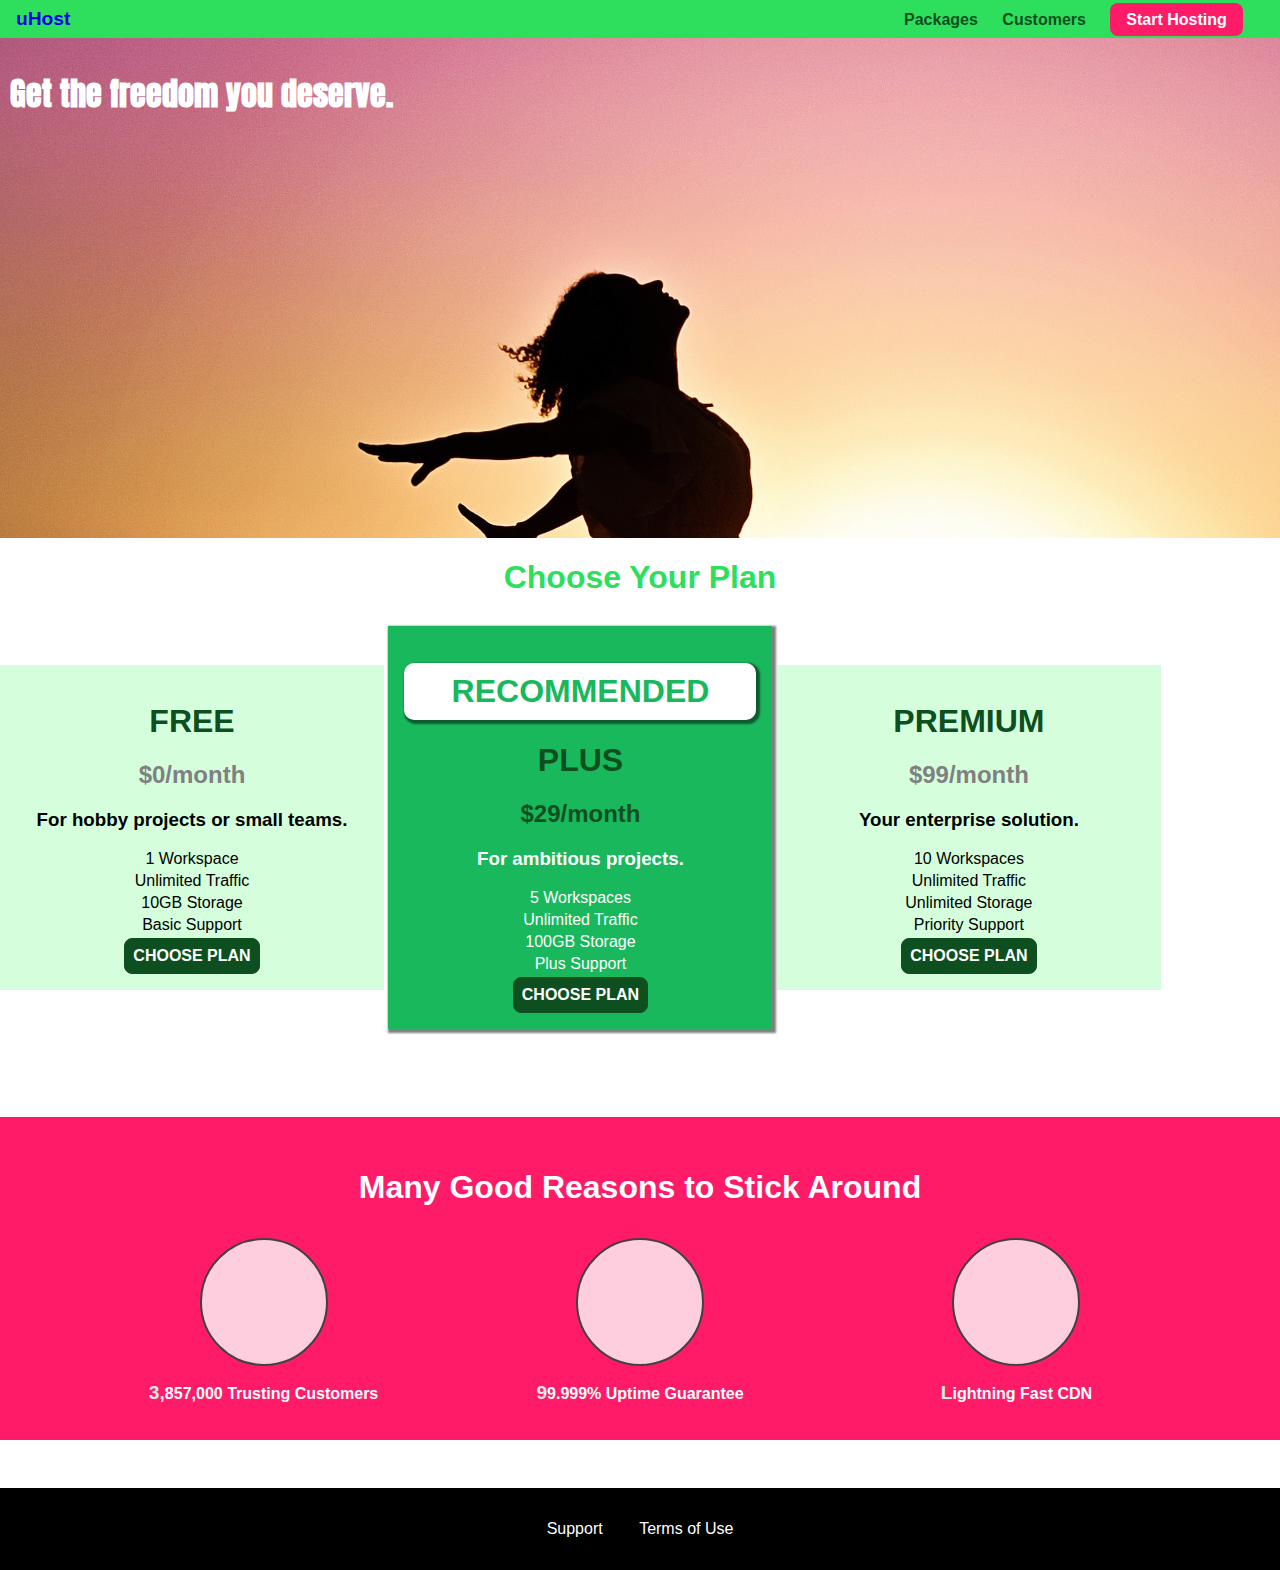
==== index.html @ 16e07d8f "updates" ====
<!DOCTYPE html>
<html lang="en">
<head>
  <meta charset="UTF-8">
  <meta http-equiv="X-UA-Compatible" content="IE=edge">
  <meta name="viewport" content="width=device-width, initial-scale=1.0">
  <link rel="preconnect" href="https://fonts.gstatic.com">
  <link href="https://fonts.googleapis.com/css2?family=Anton&display=swap" rel="stylesheet">
  <link rel="stylesheet" href="style.css">
  <title>Document</title>
</head>
<body>
  <header class="main-header">
    <div class="main-header__title">
        <a href="index.html">
            uHost
        </a>
    </div>
    <nav  class="main-nav">
        <ul  class="main-nav__items">
            <li class="main-nav__item">
                <a href="packages/index.html">Packages</a>
            </li>
            <li  class="main-nav__item">
                <a href="customers/index.html">Customers</a>
            </li>
            <li  class="main-nav__item main-nav__item-cta">
                <a href="start-hosting/index.html">Start Hosting</a>
            </li>
        </ul>
    </nav>
</header>

  <main>
    <section id="product-overview">
        <h1>Get the freedom you deserve.</h1>
    </section>
    <section id="plan">
        <h1 class="section-title">Choose Your Plan</h1>
        <div>
            <article class="plan">
                <h1 class="plan__title">FREE</h1>
                <h2 class="plan__price">$0/month</h2>
                <h3>For hobby projects or small teams.</h3>
                <ul class="plan__features">
                    <li>1 Workspace</li>
                    <li>Unlimited Traffic</li>
                    <li>10GB Storage</li>
                    <li>Basic Support</li>
                </ul>
                <div>
                    <button class="button">CHOOSE PLAN</button>
                </div>
            </article>
            <article  class="plan plan--highlighted">
                <h1 class="plan__anotation">RECOMMENDED</h1>
                <h1 class="plan__title">PLUS</h1>
                <h2 class="plan__price">$29/month</h2>
                <h3>For ambitious projects.</h3>
                <ul class="plan__features">
                    <li>5 Workspaces</li>
                    <li>Unlimited Traffic</li>
                    <li>100GB Storage</li>
                    <li>Plus Support</li>
                </ul>
                <div>
                    <button class="button">CHOOSE PLAN</button>
                </div>
            </article>
            <article class="plan">
                <h1 class="plan__title">PREMIUM</h1>
                <h2 class="plan__price">$99/month</h2>
                <h3>Your enterprise solution.</h3>
                <ul class="plan__features">
                    <li>10 Workspaces</li>
                    <li>Unlimited Traffic</li>
                    <li>Unlimited Storage</li>
                    <li>Priority Support</li>
                </ul>
                <div>
                    <button class="button">CHOOSE PLAN</button>
                </div>
            </article>
        </div>
    </section>
    <section id="key-features">
        <h1 class="section-title">Many Good Reasons to Stick Around</h1>
        <ul class="key-features__list">
            <li class="key-feature">
                <div class="key-feature__image">

                </div>
                <p class="key-feature__description">3,857,000 Trusting Customers</p>
            </li>
            <li class="key-feature">
                <div class="key-feature__image">

                </div>
                <p class="key-feature__description">99.999% Uptime Guarantee</p>
            </li>
            <li class="key-feature">
                <div class="key-feature__image">

                </div>
                <p class="key-feature__description">Lightning Fast CDN</p>
            </li>
        </ul>
    </section>
</main>
<footer class="main-footer">
    <nav>
        <ul class="main-footer__links">
            <li class="main-footer__link">
                <a href="#">Support</a>
            </li>
            <li class="main-footer__link">
                <a href="#">Terms of Use</a>
            </li>
        </ul>
    </nav>
</footer>
</body>
</html>
---- style.css ----
* {
    box-sizing: border-box;
}

body {
    font-family: 'Gill Sans', 'Gill Sans MT', Calibri, 'Trebuchet MS', sans-serif;
    margin: 0;
}

#product-overview {
    background: url("freedom.jpg");
    width: 100%;
    height: 500px;
    padding: 10px;
}

#product-overview h1 {
    color: white;
    font-family: 'Anton', sans-serif;
}

.plan {
    background-color: #d5ffdc;
    text-align: center;
    padding: 16px;
    margin: 8px 0;
    display: inline-block;
    width: 30%;
    vertical-align: middle;
}

.plan--highlighted {
    background-color:#19b85c;
    color: white;
    box-shadow: 2px 2px 2px 2px rgba(0, 0, 0, 0.5);
}

.plan__anotation {
    background-color: white;
    color: #19b85c;
    padding: 10px;
    box-shadow: 2px 2px 2px 2px rgba(0, 0, 0, 0.5);
    border-radius: 10px;
}

.plan__title {
    color: #0e4f1f;
}

.plan__price {
    color: grey;
}

.plan--highlighted.plan__title {
    color: white;
}

.plan--highlighted .plan__price {
    color: #0e4f1f;
}

.plan__features {
    list-style: none;
    margin: 0;
    padding: 0;
}

.plan__features li {
    margin: 4px 0;
}

.button {
    background-color: #0e4f1f;
    color: white;
    font: inherit;
    border: 1.5px solid #0e4f1f;
    padding: 8px;
    border-radius: 8px;
    font-weight: bold;
    cursor: pointer;
}

.button:hover,
.button:active {
    background-color: white;
    color: #0e4f1f
}

.button:focus {
    outline: none;
}

#key-features {
    background-color: #ff1b68;
    margin-top: 80px;
    padding: 20px
}

#key-features .section-title {
    color: white;
    margin: 32px;
}

.key-features__list {
    list-style: none;
    margin: 0;
    padding: 0;
    text-align: center;
}

.key-feature {
    display: inline-block;
    width: 30%;
    vertical-align: top;
}

.key-feature__image {
    background-color: #ffcede;
    width: 128px;
    height: 128px;
    border: 2px solid #424242;
    border-radius: 50%;
    margin: auto;
}

.key-feature__description {
    text-align: center;
    font-weight: bold;
    color: white;
}

.section-title {
    color: #2ddf5c;
    text-align: center;
}

.main-header {
    width: 100%;
    background-color: #2ddf5c;
    padding: 8px 16px ;
    vertical-align: middle;
}

.main-header__title a {
    text-decoration: none;
}

.main-header__title {
    display: inline-block;
    color: #0e4f1f;
    font-weight: bold;
    font-size: 1.2rem;
}

.main-nav {
    display: inline-block;
    text-align: right;
    width: calc(100% - 70px);
}

.main-nav__items {
    margin: 0;
    padding: 0;
    list-style: none;
}

.main-nav__item {
    display: inline-block;
    
}

.main-nav__item  a {
    text-decoration: none;
    margin: 0 10px;
    color: #0e4f1f;
    font-weight: bold;
    padding: 3px 0;
}

.main-nav__item  a:active,
.main-nav__item  a:hover {
    color: white;
    border-bottom: 5px solid white;
}

.main-nav__item-cta a {
    color: white;
    background-color: #ff1b68;
    padding: 8px 16px;
    border-radius: 8px;
}

.main-nav__item-cta a:active,
.main-nav__item-cta a:hover {
    color: #ff1b68;
    background-color: white;
    border: none;
    border-radius: 8px;
}

p::first-letter {
    color:#e6e6e6;
    font-size: 1.2rem;
}

.main-footer {
    background-color: black;
    padding: 32px;
    margin-top: 48px;
}

.main-footer__links {
    list-style: none;
    margin: 0;
    padding: 0;
    text-align: center;
}

.main-footer__link {
    display: inline-block;
    margin: 0 16px;
}

.main-footer__link a {
    text-decoration: none;
    color: white;
}

.main-footer__link a:hover,
.main-footer__link a:active {
    text-decoration: none;
    color: #ccc;
}
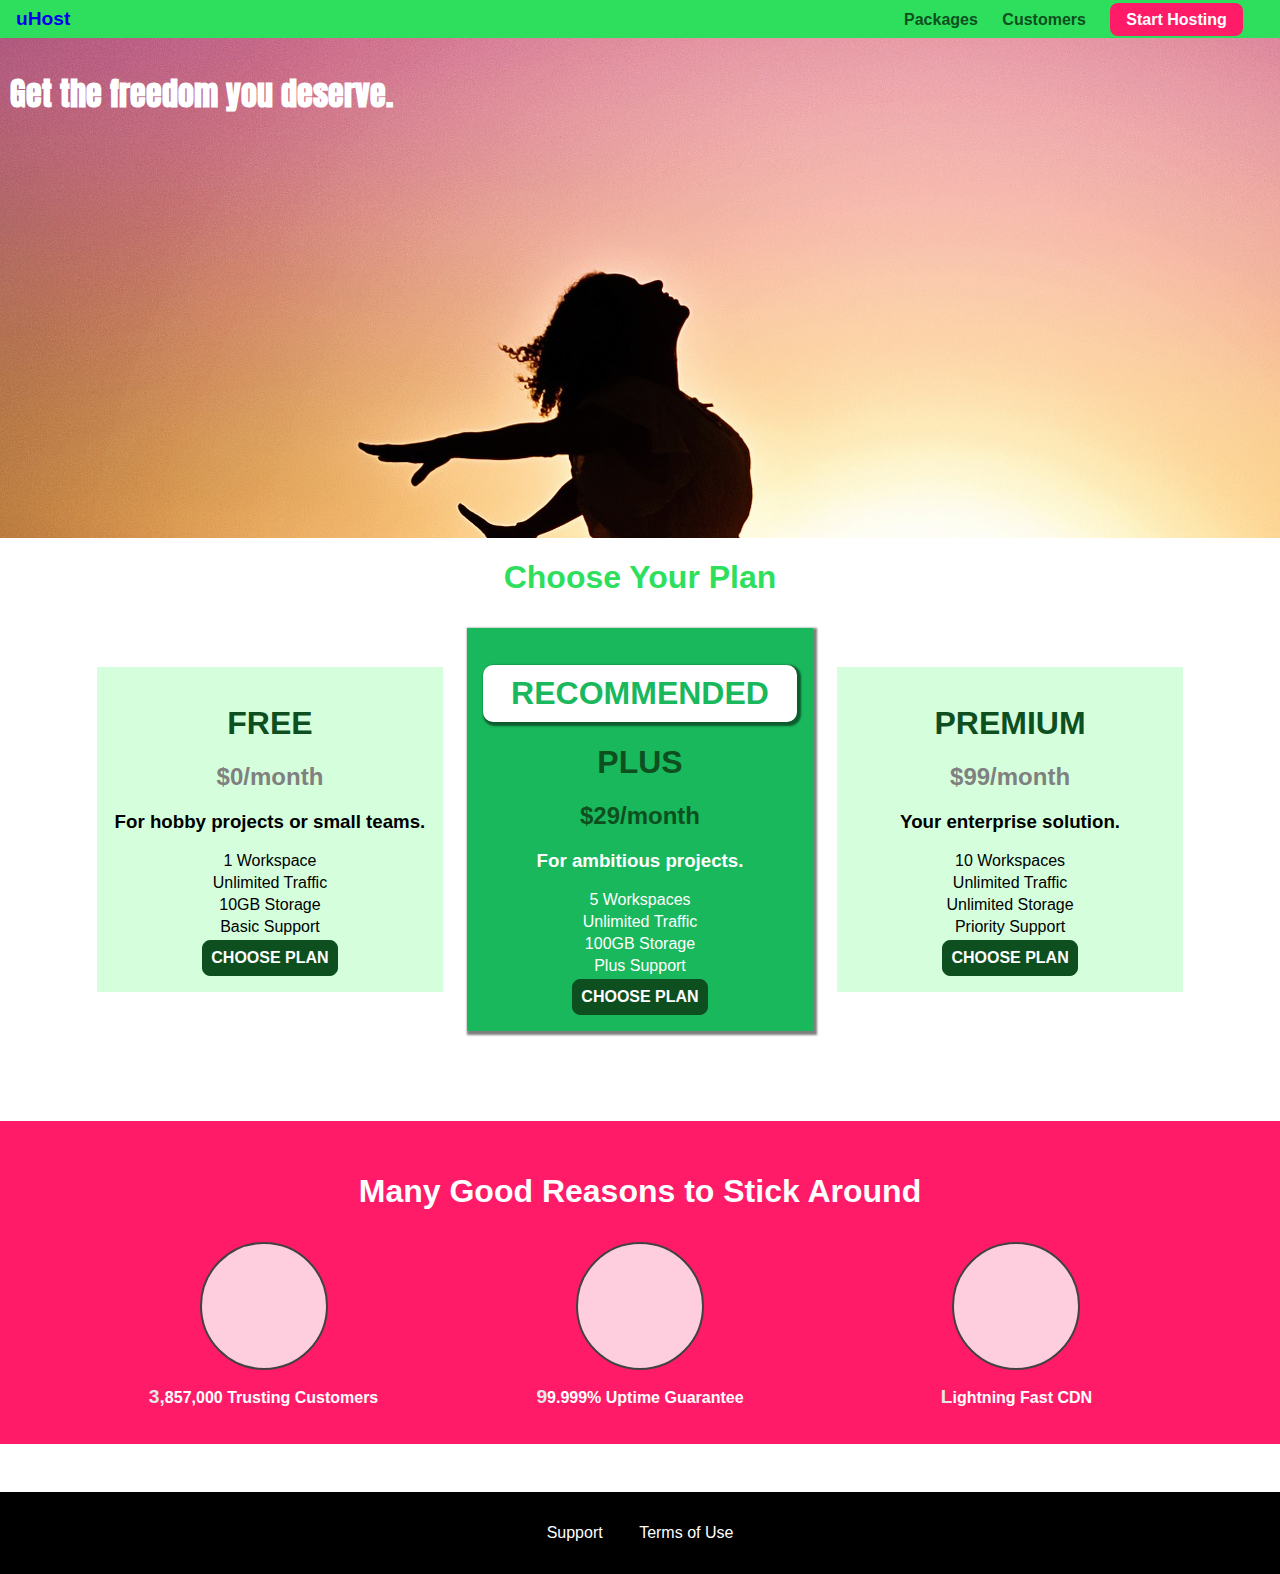
==== commit 45a32c19: "updates - my own design for packages" ====
--- a/index.html
+++ b/index.html
@@ -6,6 +6,7 @@
   <meta name="viewport" content="width=device-width, initial-scale=1.0">
   <link rel="preconnect" href="https://fonts.gstatic.com">
   <link href="https://fonts.googleapis.com/css2?family=Anton&display=swap" rel="stylesheet">
+  <link rel="stylesheet" href="shared.css">
   <link rel="stylesheet" href="style.css">
   <title>Document</title>
 </head>
@@ -37,7 +38,7 @@
     </section>
     <section id="plan">
         <h1 class="section-title">Choose Your Plan</h1>
-        <div>
+        <div class="plans__list">
             <article class="plan">
                 <h1 class="plan__title">FREE</h1>
                 <h2 class="plan__price">$0/month</h2>
--- a/shared.css
+++ b/shared.css
@@ -0,0 +1,122 @@
+* {
+    box-sizing: border-box;
+}
+
+body {
+    font-family: 'Gill Sans', 'Gill Sans MT', Calibri, 'Trebuchet MS', sans-serif;
+    margin: 0;
+}
+
+.main-header {
+    width: 100%;
+    background-color: #2ddf5c;
+    padding: 8px 16px ;
+    vertical-align: middle;
+}
+
+.main-header__title a {
+    text-decoration: none;
+}
+
+.main-header__title {
+    display: inline-block;
+    color: #0e4f1f;
+    font-weight: bold;
+    font-size: 1.2rem;
+}
+
+.main-nav {
+    display: inline-block;
+    text-align: right;
+    width: calc(100% - 70px);
+}
+
+.main-nav__items {
+    margin: 0;
+    padding: 0;
+    list-style: none;
+}
+
+.main-nav__item {
+    display: inline-block;
+    
+}
+
+.main-nav__item  a {
+    text-decoration: none;
+    margin: 0 10px;
+    color: #0e4f1f;
+    font-weight: bold;
+    padding: 3px 0;
+}
+
+.main-nav__item  a:active,
+.main-nav__item  a:hover {
+    color: white;
+    border-bottom: 5px solid white;
+}
+
+.main-nav__item-cta a {
+    color: white;
+    background-color: #ff1b68;
+    padding: 8px 16px;
+    border-radius: 8px;
+}
+
+.main-nav__item-cta a:active,
+.main-nav__item-cta a:hover {
+    color: #ff1b68;
+    background-color: white;
+    border: none;
+    border-radius: 8px;
+}
+
+.main-footer {
+    background-color: black;
+    padding: 32px;
+    margin-top: 48px;
+}
+
+.main-footer__links {
+    list-style: none;
+    margin: 0;
+    padding: 0;
+    text-align: center;
+}
+
+.main-footer__link {
+    display: inline-block;
+    margin: 0 16px;
+}
+
+.main-footer__link a {
+    text-decoration: none;
+    color: white;
+}
+
+.main-footer__link a:hover,
+.main-footer__link a:active {
+    text-decoration: none;
+    color: #ccc;
+}
+
+.button {
+    background-color: #0e4f1f;
+    color: white;
+    font: inherit;
+    border: 1.5px solid #0e4f1f;
+    padding: 8px;
+    border-radius: 8px;
+    font-weight: bold;
+    cursor: pointer;
+}
+
+.button:hover,
+.button:active {
+    background-color: white;
+    color: #0e4f1f
+}
+
+.button:focus {
+    outline: none;
+}--- a/style.css
+++ b/style.css
@@ -1,12 +1,3 @@
-* {
-    box-sizing: border-box;
-}
-
-body {
-    font-family: 'Gill Sans', 'Gill Sans MT', Calibri, 'Trebuchet MS', sans-serif;
-    margin: 0;
-}
-
 #product-overview {
     background: url("freedom.jpg");
     width: 100%;
@@ -19,11 +10,17 @@
     font-family: 'Anton', sans-serif;
 }
 
+.plans__list {
+    width: 90%;
+    margin: auto;
+    text-align: center;
+}
+
 .plan {
     background-color: #d5ffdc;
     text-align: center;
     padding: 16px;
-    margin: 8px 0;
+    margin: 10px;
     display: inline-block;
     width: 30%;
     vertical-align: middle;
@@ -67,27 +64,6 @@
 
 .plan__features li {
     margin: 4px 0;
-}
-
-.button {
-    background-color: #0e4f1f;
-    color: white;
-    font: inherit;
-    border: 1.5px solid #0e4f1f;
-    padding: 8px;
-    border-radius: 8px;
-    font-weight: bold;
-    cursor: pointer;
-}
-
-.button:hover,
-.button:active {
-    background-color: white;
-    color: #0e4f1f
-}
-
-.button:focus {
-    outline: none;
 }
 
 #key-features {
@@ -134,100 +110,8 @@
     text-align: center;
 }
 
-.main-header {
-    width: 100%;
-    background-color: #2ddf5c;
-    padding: 8px 16px ;
-    vertical-align: middle;
-}
-
-.main-header__title a {
-    text-decoration: none;
-}
-
-.main-header__title {
-    display: inline-block;
-    color: #0e4f1f;
-    font-weight: bold;
-    font-size: 1.2rem;
-}
-
-.main-nav {
-    display: inline-block;
-    text-align: right;
-    width: calc(100% - 70px);
-}
-
-.main-nav__items {
-    margin: 0;
-    padding: 0;
-    list-style: none;
-}
-
-.main-nav__item {
-    display: inline-block;
-    
-}
-
-.main-nav__item  a {
-    text-decoration: none;
-    margin: 0 10px;
-    color: #0e4f1f;
-    font-weight: bold;
-    padding: 3px 0;
-}
-
-.main-nav__item  a:active,
-.main-nav__item  a:hover {
-    color: white;
-    border-bottom: 5px solid white;
-}
-
-.main-nav__item-cta a {
-    color: white;
-    background-color: #ff1b68;
-    padding: 8px 16px;
-    border-radius: 8px;
-}
-
-.main-nav__item-cta a:active,
-.main-nav__item-cta a:hover {
-    color: #ff1b68;
-    background-color: white;
-    border: none;
-    border-radius: 8px;
-}
-
 p::first-letter {
     color:#e6e6e6;
     font-size: 1.2rem;
 }
 
-.main-footer {
-    background-color: black;
-    padding: 32px;
-    margin-top: 48px;
-}
-
-.main-footer__links {
-    list-style: none;
-    margin: 0;
-    padding: 0;
-    text-align: center;
-}
-
-.main-footer__link {
-    display: inline-block;
-    margin: 0 16px;
-}
-
-.main-footer__link a {
-    text-decoration: none;
-    color: white;
-}
-
-.main-footer__link a:hover,
-.main-footer__link a:active {
-    text-decoration: none;
-    color: #ccc;
-}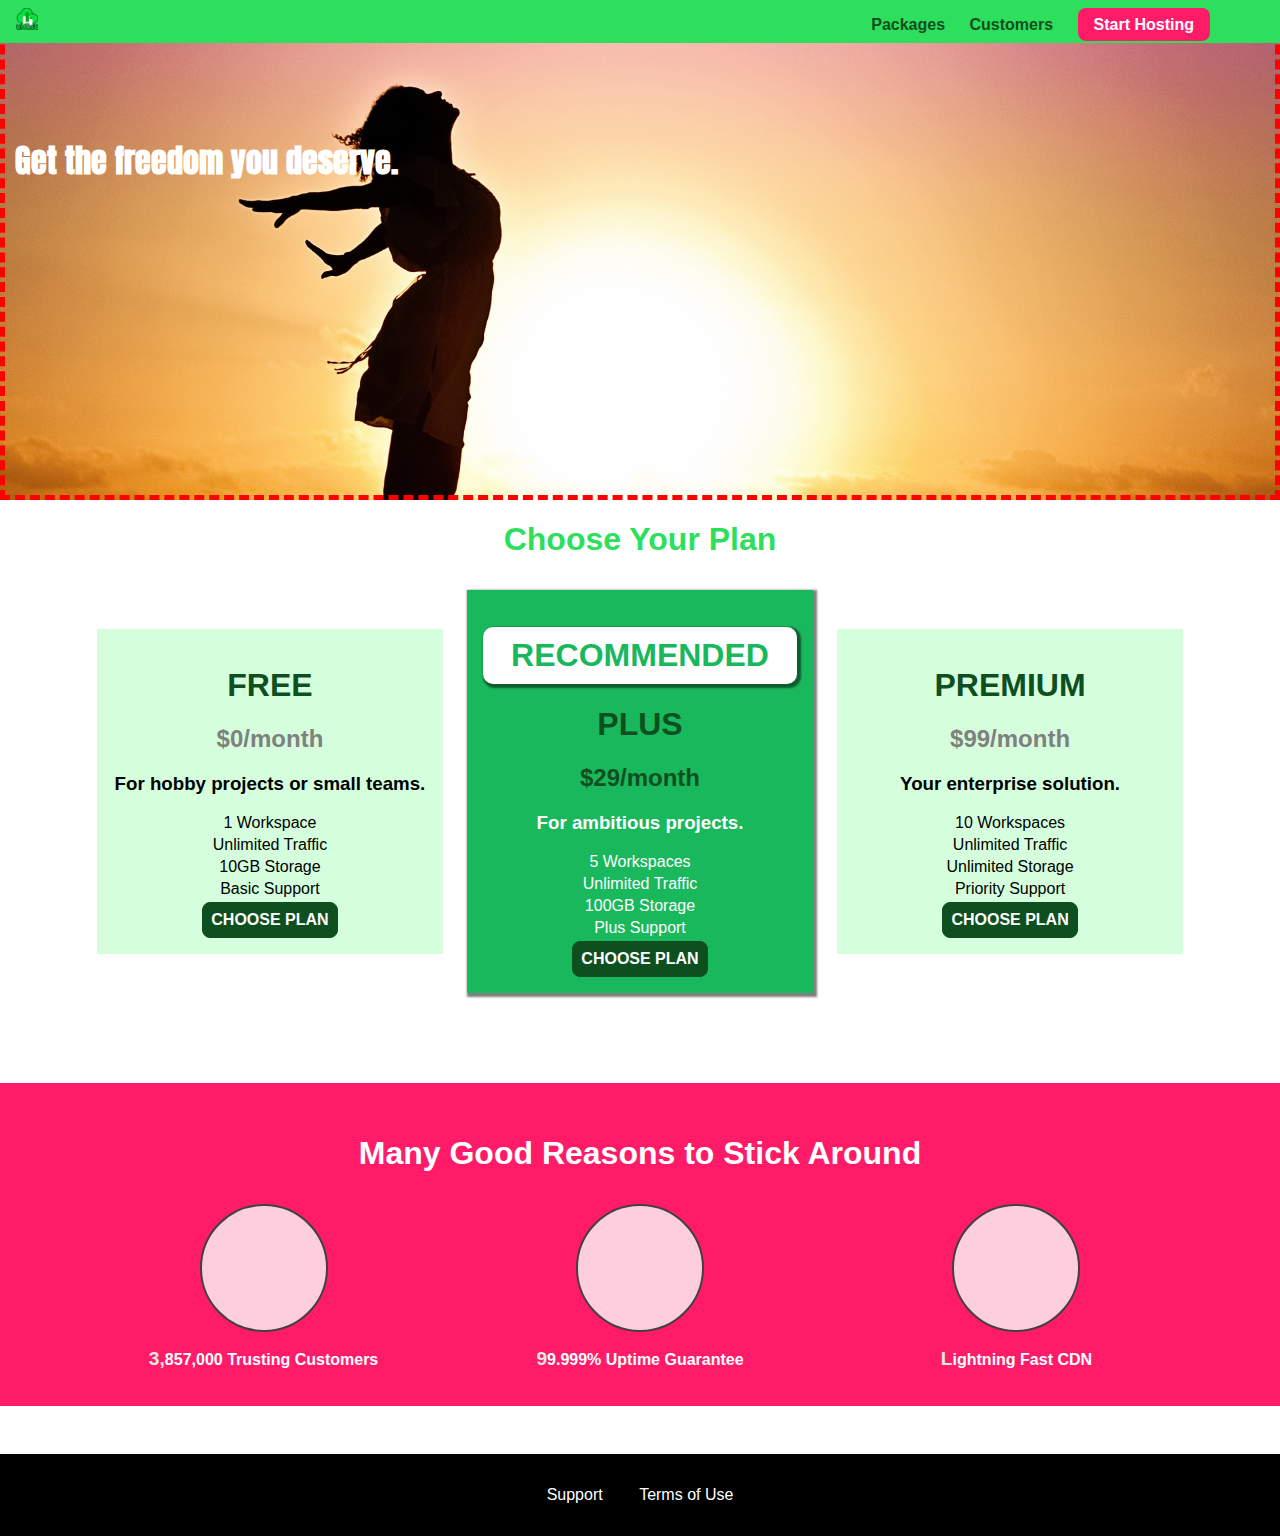
==== commit 819e408d: "background images / images in progress at video 103" ====
--- a/index.html
+++ b/index.html
@@ -14,7 +14,7 @@
   <header class="main-header">
     <div class="main-header__title">
         <a href="index.html">
-            uHost
+            <img src="images/uhost-icon.png" alt="uHost"/>
         </a>
     </div>
     <nav  class="main-nav">
--- a/shared.css
+++ b/shared.css
@@ -12,10 +12,14 @@
     background-color: #2ddf5c;
     padding: 8px 16px ;
     vertical-align: middle;
+    position: fixed;
+    z-index: 1;
 }
 
 .main-header__title a {
     text-decoration: none;
+    display: inline-block;
+    height: 22px
 }
 
 .main-header__title {
@@ -23,6 +27,10 @@
     color: #0e4f1f;
     font-weight: bold;
     font-size: 1.2rem;
+}
+
+.main-header__title img {
+    height: 100%;
 }
 
 .main-nav {
--- a/style.css
+++ b/style.css
@@ -1,5 +1,18 @@
 #product-overview {
-    background: url("freedom.jpg");
+    background-image: url("freedom.jpg");
+    /* background-size: 100% auto; */
+    background-size: cover;
+    background-repeat: no-repeat;
+    /* background-position: 0 -100px; */
+    /* background-position: center; */
+    /* background-position: left bottom; */
+    background-position: 0% 20%;
+    background-origin: border-box;
+    background-clip: border-box;
+
+    /* you can do all the aboce shorthand but it begins to get too busy i think */
+
+    border: 5px dashed red;
     width: 100%;
     height: 500px;
     padding: 10px;
@@ -8,6 +21,8 @@
 #product-overview h1 {
     color: white;
     font-family: 'Anton', sans-serif;
+    position: relative;
+    top: 100px;
 }
 
 .plans__list {
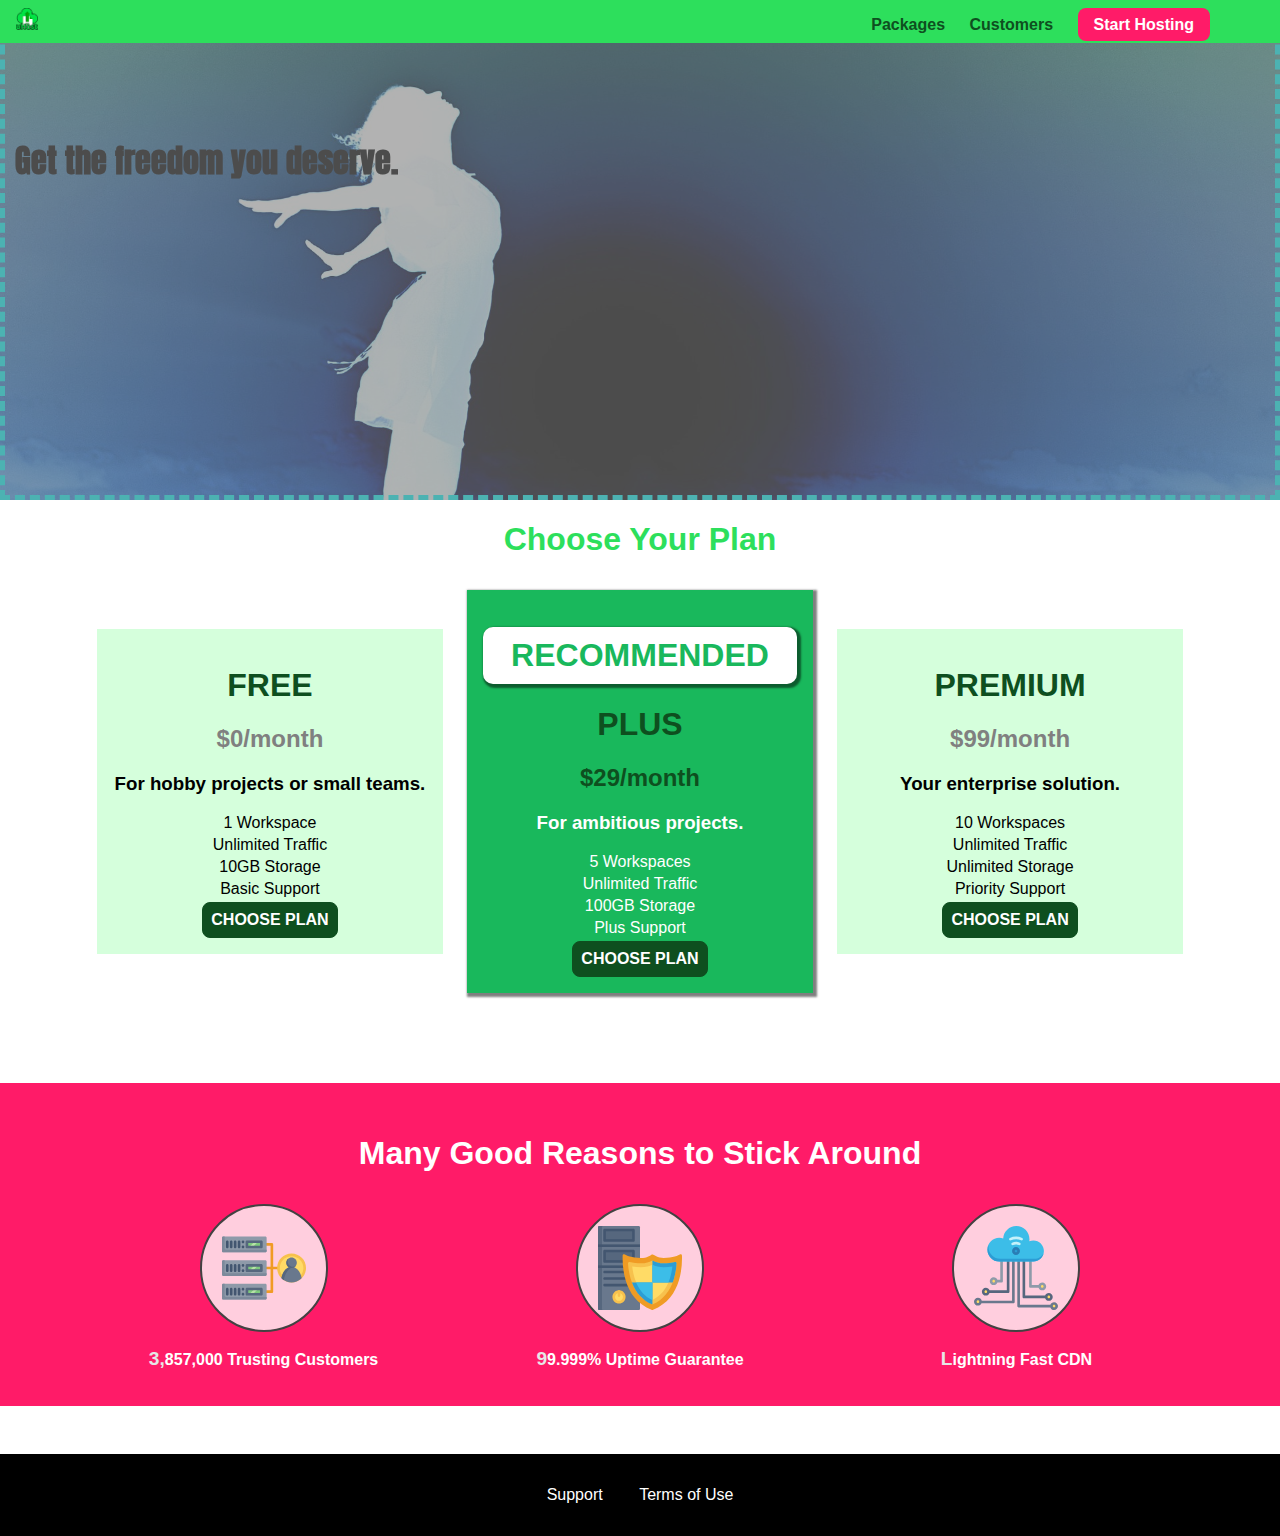
==== commit 29633d89: "update" ====
--- a/index.html
+++ b/index.html
@@ -89,19 +89,185 @@
         <ul class="key-features__list">
             <li class="key-feature">
                 <div class="key-feature__image">
+                    <svg viewBox="0 0 512 512">
+                        <path style="fill:#F09B24;" d="M344,248h-32V112c0-4.418-3.582-8-8-8h-40c-4.418,0-8,3.582-8,8s3.582,8,8,8h32v128h-32  c-4.418,0-8,3.582-8,8s3.582,8,8,8h32v128h-32c-4.418,0-8,3.582-8,8s3.582,8,8,8h40c4.418,0,8-3.582,8-8V264h32c4.418,0,8-3.582,8-8  S348.418,248,344,248z"
+                        />
+                        <path style="fill:#8E9AA9;" d="M264,64H8c-4.418,0-8,3.582-8,8v80c0,4.418,3.582,8,8,8h256c4.418,0,8-3.582,8-8V72  C272,67.582,268.418,64,264,64z"
+                        />
+                        <path style="fill:#7C899B;" d="M24,144c-4.418,0-8-3.582-8-8V64H8c-4.418,0-8,3.582-8,8v80c0,4.418,3.582,8,8,8h256  c4.418,0,8-3.582,8-8v-8H24z"
+                        />
+                        <rect x="152" y="96" style="fill:#B8E3A8;" width="88" height="32" />
+                        <g>
+                            <polygon style="fill:#7EC97D;" points="152,96 152,128 166,128 198,96  " />
+                            <polygon style="fill:#7EC97D;" points="220,96 188,128 240,128 240,96  " />
+                        </g>
+                        <path style="fill:#56677E;" d="M240,136h-88c-4.418,0-8-3.582-8-8V96c0-4.418,3.582-8,8-8h88c4.418,0,8,3.582,8,8v32  C248,132.418,244.418,136,240,136z M160,120h72v-16h-72V120z"
+                        />
+                        <g>
+                            <path style="fill:#435670;" d="M32,136c-4.418,0-8-3.582-8-8V96c0-4.418,3.582-8,8-8s8,3.582,8,8v32C40,132.418,36.418,136,32,136z   "
+                            />
+                            <path style="fill:#435670;" d="M56,136c-4.418,0-8-3.582-8-8V96c0-4.418,3.582-8,8-8s8,3.582,8,8v32C64,132.418,60.418,136,56,136z   "
+                            />
+                            <path style="fill:#435670;" d="M80,136c-4.418,0-8-3.582-8-8V96c0-4.418,3.582-8,8-8s8,3.582,8,8v32C88,132.418,84.418,136,80,136z   "
+                            />
+                            <path style="fill:#435670;" d="M104,136c-4.418,0-8-3.582-8-8V96c0-4.418,3.582-8,8-8s8,3.582,8,8v32   C112,132.418,108.418,136,104,136z"
+                            />
+                            <path style="fill:#435670;" d="M128,105c-4.418,0-8-3.582-8-8v-1c0-4.418,3.582-8,8-8s8,3.582,8,8v1   C136,101.418,132.418,105,128,105z"
+                            />
+                            <path style="fill:#435670;" d="M128,136c-4.418,0-8-3.582-8-8v-1c0-4.418,3.582-8,8-8s8,3.582,8,8v1   C136,132.418,132.418,136,128,136z"
+                            />
+                        </g>
+                        <path style="fill:#8E9AA9;" d="M264,208H8c-4.418,0-8,3.582-8,8v80c0,4.418,3.582,8,8,8h256c4.418,0,8-3.582,8-8v-80  C272,211.582,268.418,208,264,208z"
+                        />
+                        <path style="fill:#7C899B;" d="M24,288c-4.418,0-8-3.582-8-8v-72H8c-4.418,0-8,3.582-8,8v80c0,4.418,3.582,8,8,8h256  c4.418,0,8-3.582,8-8v-8H24z"
+                        />
+                        <rect x="152" y="240" style="fill:#B8E3A8;" width="88" height="32" />
+                        <g>
+                            <polygon style="fill:#7EC97D;" points="152,240 152,272 166,272 198,240  " />
+                            <polygon style="fill:#7EC97D;" points="220,240 188,272 240,272 240,240  " />
+                        </g>
+                        <path style="fill:#56677E;" d="M240,280h-88c-4.418,0-8-3.582-8-8v-32c0-4.418,3.582-8,8-8h88c4.418,0,8,3.582,8,8v32  C248,276.418,244.418,280,240,280z M160,264h72v-16h-72V264z"
+                        />
+                        <g>
+                            <path style="fill:#435670;" d="M32,280c-4.418,0-8-3.582-8-8v-32c0-4.418,3.582-8,8-8s8,3.582,8,8v32C40,276.418,36.418,280,32,280   z"
+                            />
+                            <path style="fill:#435670;" d="M56,280c-4.418,0-8-3.582-8-8v-32c0-4.418,3.582-8,8-8s8,3.582,8,8v32C64,276.418,60.418,280,56,280   z"
+                            />
+                            <path style="fill:#435670;" d="M80,280c-4.418,0-8-3.582-8-8v-32c0-4.418,3.582-8,8-8s8,3.582,8,8v32C88,276.418,84.418,280,80,280   z"
+                            />
+                            <path style="fill:#435670;" d="M104,280c-4.418,0-8-3.582-8-8v-32c0-4.418,3.582-8,8-8s8,3.582,8,8v32   C112,276.418,108.418,280,104,280z"
+                            />
+                            <path style="fill:#435670;" d="M128,249c-4.418,0-8-3.582-8-8v-1c0-4.418,3.582-8,8-8s8,3.582,8,8v1   C136,245.418,132.418,249,128,249z"
+                            />
+                            <path style="fill:#435670;" d="M128,280c-4.418,0-8-3.582-8-8v-1c0-4.418,3.582-8,8-8s8,3.582,8,8v1   C136,276.418,132.418,280,128,280z"
+                            />
+                        </g>
+                        <path style="fill:#8E9AA9;" d="M264,352H8c-4.418,0-8,3.582-8,8v80c0,4.418,3.582,8,8,8h256c4.418,0,8-3.582,8-8v-80  C272,355.582,268.418,352,264,352z"
+                        />
+                        <path style="fill:#7C899B;" d="M24,432c-4.418,0-8-3.582-8-8v-72H8c-4.418,0-8,3.582-8,8v80c0,4.418,3.582,8,8,8h256  c4.418,0,8-3.582,8-8v-8H24z"
+                        />
+                        <rect x="152" y="384" style="fill:#B8E3A8;" width="88" height="32" />
+                        <g>
+                            <polygon style="fill:#7EC97D;" points="152,384 152,416 166,416 198,384  " />
+                            <polygon style="fill:#7EC97D;" points="220,384 188,416 240,416 240,384  " />
+                        </g>
+                        <path style="fill:#56677E;" d="M240,424h-88c-4.418,0-8-3.582-8-8v-32c0-4.418,3.582-8,8-8h88c4.418,0,8,3.582,8,8v32  C248,420.418,244.418,424,240,424z M160,408h72v-16h-72V408z"
+                        />
+                        <g>
+                            <path style="fill:#435670;" d="M32,424c-4.418,0-8-3.582-8-8v-32c0-4.418,3.582-8,8-8s8,3.582,8,8v32C40,420.418,36.418,424,32,424   z"
+                            />
+                            <path style="fill:#435670;" d="M56,424c-4.418,0-8-3.582-8-8v-32c0-4.418,3.582-8,8-8s8,3.582,8,8v32C64,420.418,60.418,424,56,424   z"
+                            />
+                            <path style="fill:#435670;" d="M80,424c-4.418,0-8-3.582-8-8v-32c0-4.418,3.582-8,8-8s8,3.582,8,8v32C88,420.418,84.418,424,80,424   z"
+                            />
+                            <path style="fill:#435670;" d="M104,424c-4.418,0-8-3.582-8-8v-32c0-4.418,3.582-8,8-8s8,3.582,8,8v32   C112,420.418,108.418,424,104,424z"
+                            />
+                            <path style="fill:#435670;" d="M128,393c-4.418,0-8-3.582-8-8v-1c0-4.418,3.582-8,8-8s8,3.582,8,8v1   C136,389.418,132.418,393,128,393z"
+                            />
+                            <path style="fill:#435670;" d="M128,424c-4.418,0-8-3.582-8-8v-1c0-4.418,3.582-8,8-8s8,3.582,8,8v1   C136,420.418,132.418,424,128,424z"
+                            />
+                        </g>
+                        <path style="fill:#F7C14D;" d="M424,168c-48.523,0-88,39.477-88,88s39.477,88,88,88s88-39.477,88-88S472.523,168,424,168z" />
+                        <path style="fill:#FFDB66;" d="M424,184c-39.701,0-72,32.299-72,72s32.299,72,72,72s72-32.299,72-72S463.701,184,424,184z" />
+                        <path style="fill:#69788D;" d="M484.893,314.16C476.393,274.588,451.922,248,424,248s-52.393,26.588-60.893,66.16  c-0.605,2.82,0.354,5.749,2.511,7.664C381.731,336.124,402.465,344,424,344s42.269-7.876,58.381-22.176  C484.539,319.909,485.498,316.98,484.893,314.16z"
+                        />
+                        <path style="fill:#56677E;" d="M434.053,249.171C430.768,248.403,427.411,248,424,248c-27.922,0-52.393,26.588-60.893,66.16  c-0.605,2.82,0.354,5.749,2.511,7.664c3.383,3.002,6.979,5.703,10.734,8.125C384.904,286.243,407.373,255.378,434.053,249.171z"
+                        />
+                        <path style="fill:#69788D;" d="M424,192c-17.645,0-32,14.355-32,32s14.355,32,32,32s32-14.355,32-32S441.645,192,424,192z" />
+                        <path style="fill:#56677E;" d="M432,248c-17.645,0-32-14.355-32-32c0-6.783,2.128-13.076,5.742-18.258  C397.444,203.53,392,213.138,392,224c0,17.645,14.355,32,32,32c10.862,0,20.471-5.444,26.258-13.742  C445.076,245.872,438.783,248,432,248z"
+                        />
+
+                    </svg>
 
                 </div>
                 <p class="key-feature__description">3,857,000 Trusting Customers</p>
             </li>
             <li class="key-feature">
                 <div class="key-feature__image">
-
+                    <svg viewBox="0 0 512 512">
+                        <path style="fill:#69788D;" d="M248,0H8C3.582,0,0,3.582,0,8v496c0,4.418,3.582,8,8,8h240c4.418,0,8-3.582,8-8V8  C256,3.582,252.418,0,248,0z"
+                        />
+                        <path style="fill:#56677E;" d="M24,504V8c0-4.418,3.582-8,8-8H8C3.582,0,0,3.582,0,8v496c0,4.418,3.582,8,8,8h24  C27.582,512,24,508.418,24,504z"
+                        />
+                        <g>
+                            <rect x="0" y="112" style="fill:#435670;" width="256" height="16" />
+                            <rect x="0" y="240" style="fill:#435670;" width="256" height="16" />
+                        </g>
+                        <path style="fill:#F7C14D;" d="M128,392c-22.056,0-40,17.944-40,40s17.944,40,40,40s40-17.944,40-40S150.056,392,128,392z" />
+                        <path style="fill:#FFDB66;" d="M128,408c-13.233,0-24,10.767-24,24s10.767,24,24,24s24-10.767,24-24S141.233,408,128,408z" />
+                        <path style="fill:#F7C14D;" d="M128,392c-2.739,0-5.414,0.278-8,0.805V424c0,4.418,3.582,8,8,8c4.418,0,8-3.582,8-8v-31.195  C133.414,392.278,130.739,392,128,392z"
+                        />
+                        <g>
+                            <path style="fill:#435670;" d="M216,288H40c-4.418,0-8-3.582-8-8s3.582-8,8-8h176c4.418,0,8,3.582,8,8S220.418,288,216,288z"
+                            />
+                            <path style="fill:#435670;" d="M216,328H40c-4.418,0-8-3.582-8-8s3.582-8,8-8h176c4.418,0,8,3.582,8,8S220.418,328,216,328z"
+                            />
+                            <path style="fill:#435670;" d="M216,368H40c-4.418,0-8-3.582-8-8s3.582-8,8-8h176c4.418,0,8,3.582,8,8S220.418,368,216,368z"
+                            />
+                            <path style="fill:#435670;" d="M216,16H40c-4.418,0-8,3.582-8,8v64c0,4.418,3.582,8,8,8h176c4.418,0,8-3.582,8-8V24   C224,19.582,220.418,16,216,16z"
+                            />
+                        </g>
+                        <rect x="48" y="32" style="fill:#56677E;" width="160" height="48" />
+                        <path style="fill:#435670;" d="M216,144H40c-4.418,0-8,3.582-8,8v64c0,4.418,3.582,8,8,8h176c4.418,0,8-3.582,8-8v-64  C224,147.582,220.418,144,216,144z"
+                        />
+                        <rect x="48" y="160" style="fill:#56677E;" width="160" height="48" />
+                        <path style="fill:#F09B24;" d="M511.747,180.237c-0.194-6.537-8.107-10.107-13.135-5.894c-5.6,4.693-42.904,21.282-98.514,21.282  c-33.45,0-64.625-20.999-64.929-21.206c-2.9-1.991-6.764-1.85-9.512,0.346c-2.677,2.135-27.201,20.86-63.793,20.86  c-55.607,0-92.914-16.589-98.515-21.282c-5.028-4.211-12.941-0.645-13.135,5.894c-1.634,54.834,4.655,105.941,18.693,151.903  c12.096,39.604,29.759,74.047,52.497,102.373c27.538,34.304,62.743,59.882,104.66,76.045c3.069,1.918,6.757,1.921,9.83,0  c41.917-16.163,77.122-41.741,104.66-76.045c22.738-28.326,40.401-62.77,52.497-102.373  C507.092,286.179,513.381,235.071,511.747,180.237z"
+                        />
+                        <path style="fill:#F7C14D;" d="M476.21,221.226c-1.953-1.631-4.568-2.235-7.036-1.628c-21.686,5.327-44.926,8.028-69.075,8.028  c-25.926,0-49.633-8.975-64.955-16.504c-2.307-1.134-5.016-1.091-7.284,0.116c-14.059,7.477-36.919,16.388-65.994,16.388  c-24.153,0-47.394-2.701-69.075-8.028c-5.155-1.268-10.221,2.966-9.894,8.261c2.077,33.693,7.668,65.635,16.616,94.935  c22.774,74.565,66.139,126.334,128.888,153.868c2.032,0.891,4.397,0.891,6.43,0c61.777-27.107,104.716-78.876,127.62-153.868  c8.948-29.3,14.539-61.241,16.616-94.935C479.224,225.319,478.163,222.856,476.21,221.226z"
+                        />
+                        <path style="fill:#FFDB66;" d="M331.609,451.727c-52.604-25.289-89.304-70.987-109.144-135.944  c-6.532-21.39-11.162-44.336-13.82-68.447c17.133,2.852,34.952,4.291,53.22,4.291c29.394,0,53.376-7.793,69.978-15.561  c17.44,7.736,41.656,15.561,68.256,15.561c18.267,0,36.085-1.439,53.219-4.291c-2.659,24.112-7.288,47.06-13.82,68.448  C419.545,381.108,383.27,426.805,331.609,451.727z"
+                        />
+                        <g>
+                            <path style="fill:#2C9DD4;" d="M479.066,227.858c0.157-2.539-0.903-5.002-2.856-6.633s-4.568-2.235-7.036-1.628   c-21.686,5.327-44.926,8.028-69.075,8.028c-25.926,0-49.633-8.975-64.955-16.504c-1.057-0.52-2.2-0.78-3.345-0.806l-0.072,133.351   h123.601c2.556-6.746,4.933-13.702,7.123-20.874C471.398,293.493,476.989,261.552,479.066,227.858z"
+                            />
+                            <path style="fill:#2C9DD4;" d="M206.658,343.667c24.153,63.42,65.028,108.108,121.743,132.995c1.031,0.452,2.147,0.673,3.263,0.666   l0.063-133.661H206.658z"
+                            />
+                        </g>
+                        <g>
+                            <path style="fill:#3CBDE8;" d="M439.497,315.783c6.532-21.389,11.161-44.336,13.82-68.448c-17.134,2.852-34.952,4.291-53.219,4.291   c-26.6,0-50.815-7.824-68.256-15.561l-0.116,107.601h97.758C433.179,334.807,436.524,325.518,439.497,315.783z"
+                            />
+                            <path style="fill:#3CBDE8;" d="M232.523,343.667c21.144,50.298,54.363,86.56,99.087,108.06l0.117-108.06H232.523z" />
+                        </g>
+                    </svg>
                 </div>
                 <p class="key-feature__description">99.999% Uptime Guarantee</p>
             </li>
             <li class="key-feature">
                 <div class="key-feature__image">
-
+                    <svg viewBox="0 0 512 512">
+                        <path style="fill:#8E9AA9;" d="M168,200c-4.418,0-8,3.582-8,8v120h-17.376c-3.302-9.311-12.194-16-22.624-16  c-13.234,0-24,10.767-24,24s10.766,24,24,24c10.429,0,19.321-6.689,22.624-16H168c4.418,0,8-3.582,8-8V208  C176,203.582,172.418,200,168,200z"
+                        />
+                        <path style="fill:#FFDB66;" d="M120,328c-4.411,0-8,3.589-8,8s3.589,8,8,8s8-3.589,8-8S124.411,328,120,328z" />
+                        <path style="fill:#56677E;" d="M208,200c-4.418,0-8,3.582-8,8v184H94.624C91.322,382.689,82.43,376,72,376  c-13.234,0-24,10.767-24,24s10.766,24,24,24c10.429,0,19.321-6.689,22.624-16H208c4.418,0,8-3.582,8-8V208  C216,203.582,212.418,200,208,200z"
+                        />
+                        <path style="fill:#FFDB66;" d="M72,392c-4.411,0-8,3.589-8,8s3.589,8,8,8s8-3.589,8-8S76.411,392,72,392z" />
+                        <path style="fill:#69788D;" d="M240,208c-4.418,0-8,3.582-8,8v239H47.24c-2.671-10.34-12.078-18-23.24-18c-13.234,0-24,10.767-24,24  s10.766,24,24,24c9.666,0,18.009-5.747,21.809-14H240c4.418,0,8-3.582,8-8V216C248,211.582,244.418,208,240,208z"
+                        />
+                        <path style="fill:#FFDB66;" d="M24,453c-4.411,0-8,3.589-8,8s3.589,8,8,8s8-3.589,8-8S28.411,453,24,453z" />
+                        <path style="fill:#69788D;" d="M488,464c-10.429,0-19.321,6.689-22.624,16H280V208c0-4.418-3.582-8-8-8s-8,3.582-8,8v280  c0,4.418,3.582,8,8,8h193.376c3.302,9.311,12.194,16,22.624,16c13.234,0,24-10.767,24-24S501.234,464,488,464z"
+                        />
+                        <path style="fill:#FFDB66;" d="M488,480c-4.411,0-8,3.589-8,8s3.589,8,8,8s8-3.589,8-8S492.411,480,488,480z" />
+                        <path style="fill:#56677E;" d="M456,408c-10.429,0-19.321,6.689-22.624,16H312V208c0-4.418-3.582-8-8-8s-8,3.582-8,8v224  c0,4.418,3.582,8,8,8h129.376c3.302,9.311,12.194,16,22.624,16c13.234,0,24-10.767,24-24S469.234,408,456,408z"
+                        />
+                        <path style="fill:#FFDB66;" d="M456,424c-4.411,0-8,3.589-8,8s3.589,8,8,8s8-3.589,8-8S460.411,424,456,424z" />
+                        <path style="fill:#8E9AA9;" d="M416,344c-10.429,0-19.321,6.689-22.624,16H352V208c0-4.418-3.582-8-8-8s-8,3.582-8,8v160  c0,4.418,3.582,8,8,8h49.376c3.302,9.311,12.194,16,22.624,16c13.234,0,24-10.767,24-24S429.234,344,416,344z"
+                        />
+                        <path style="fill:#FFDB66;" d="M416,360c-4.411,0-8,3.589-8,8s3.589,8,8,8s8-3.589,8-8S420.411,360,416,360z" />
+                        <path style="fill:#3CBDE8;" d="M362,88c-8.741,0-17.231,1.751-25.06,5.085C337.646,88.797,338,84.43,338,80  c0-44.112-35.888-80-80-80c-42.823,0-77.895,33.816-79.909,76.149C170.393,73.415,162.244,72,154,72c-39.701,0-72,32.299-72,72  s32.299,72,72,72h208c35.29,0,64-28.71,64-64S397.29,88,362,88z"
+                        />
+                        <path style="fill:#2C9DD4;" d="M368,200H160c-39.701,0-72-32.299-72-72c0-5.863,0.721-11.559,2.05-17.019  C84.918,120.88,82,132.102,82,144c0,39.701,32.299,72,72,72h208c30.389,0,55.88-21.296,62.379-49.743  C413.565,186.327,392.352,200,368,200z"
+                        />
+                        <path style="fill:#2A7DB5;" d="M256,128c-13.234,0-24,10.767-24,24s10.766,24,24,24c13.233,0,24-10.767,24-24S269.233,128,256,128z"
+                        />
+                        <path style="fill:#2C9DD4;" d="M256,144c-4.411,0-8,3.589-8,8s3.589,8,8,8c4.411,0,8-3.589,8-8S260.411,144,256,144z" />
+                        <g>
+                            <path style="fill:#C5F1FA;" d="M221.755,87.695c-2.994,0-5.864-1.688-7.233-4.572c-1.894-3.991-0.194-8.763,3.798-10.657   C230.157,66.849,242.834,64,256,64c13.166,0,25.844,2.849,37.68,8.466c3.992,1.895,5.692,6.666,3.798,10.657   s-6.666,5.692-10.657,3.798C277.144,82.328,266.774,80,256,80c-10.774,0-21.144,2.328-30.821,6.921   C224.072,87.446,222.904,87.695,221.755,87.695z"
+                            />
+                            <path style="fill:#C5F1FA;" d="M276.545,116.618c-1.148,0-2.316-0.249-3.424-0.774C267.745,113.293,261.985,112,256,112   c-5.985,0-11.745,1.293-17.121,3.844c-3.991,1.895-8.763,0.192-10.657-3.798c-1.894-3.992-0.193-8.764,3.798-10.657   C239.557,97.813,247.625,96,256,96c8.376,0,16.444,1.813,23.98,5.389c3.991,1.894,5.692,6.665,3.798,10.657   C282.41,114.93,279.539,116.618,276.545,116.618z"
+                            />
+                        </g>
+
+                    </svg>
                 </div>
                 <p class="key-feature__description">Lightning Fast CDN</p>
             </li>
--- a/style.css
+++ b/style.css
@@ -11,11 +11,23 @@
     background-clip: border-box;
 
     /* you can do all the aboce shorthand but it begins to get too busy i think */
+    /* if you ever wish for a linear gradient you can do this */
+    /* background-image: linear-gradient(red, blue);
+    background-image: linear-gradient(to left bottom, red, blue);
+    background-image: linear-gradient(30deg, red, blue, green, yellow);
+    background-image: linear-gradient(30deg, red, blue, green, transparent);
+    background-image: linear-gradient(30deg, red 10%, blue 90%); */
 
+    /* or radial gradient */
+    /* background-image: radial-gradient(red, blue);
+    background-image: radial-gradient(red, blue, yellow);
+    background-image: radial-gradient(circle, red, blue, yellow);
+    background-image: radial-gradient(circle at top left, red, blue, yellow); */
     border: 5px dashed red;
     width: 100%;
     height: 500px;
     padding: 10px;
+    filter: invert(70%);
 }
 
 #product-overview h1 {
@@ -112,6 +124,7 @@
     border: 2px solid #424242;
     border-radius: 50%;
     margin: auto;
+    padding: 20px;
 }
 
 .key-feature__description {
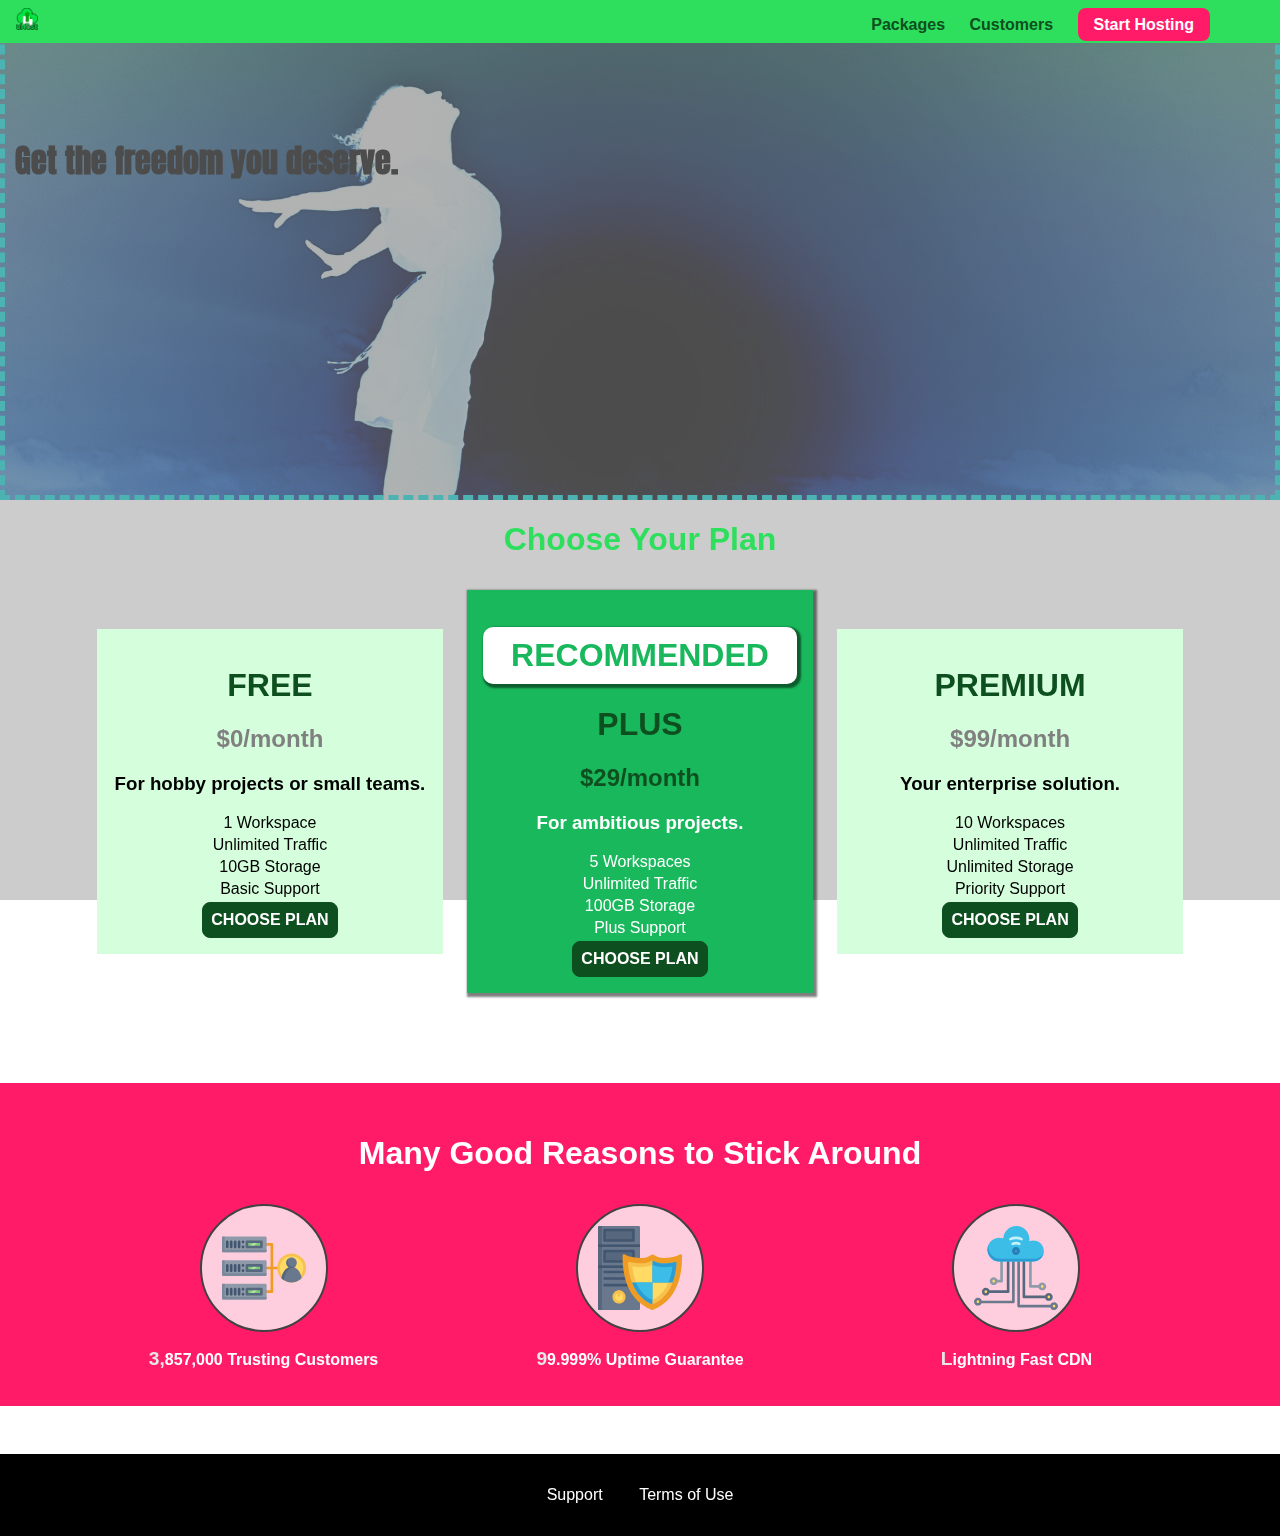
==== commit 8ca53928: "problems with percentages" ====
--- a/index.html
+++ b/index.html
@@ -11,6 +11,7 @@
   <title>Document</title>
 </head>
 <body>
+    <div class="backdrop"></div>
   <header class="main-header">
     <div class="main-header__title">
         <a href="index.html">
--- a/shared.css
+++ b/shared.css
@@ -5,6 +5,16 @@
 body {
     font-family: 'Gill Sans', 'Gill Sans MT', Calibri, 'Trebuchet MS', sans-serif;
     margin: 0;
+}
+
+.backdrop {
+    position: fixed;
+    z-index: -100;
+    width: 100%;
+    height: 100%;
+    top:0;
+    left:0;
+    background-color: rgba(0,0,0,0.2);
 }
 
 .main-header {
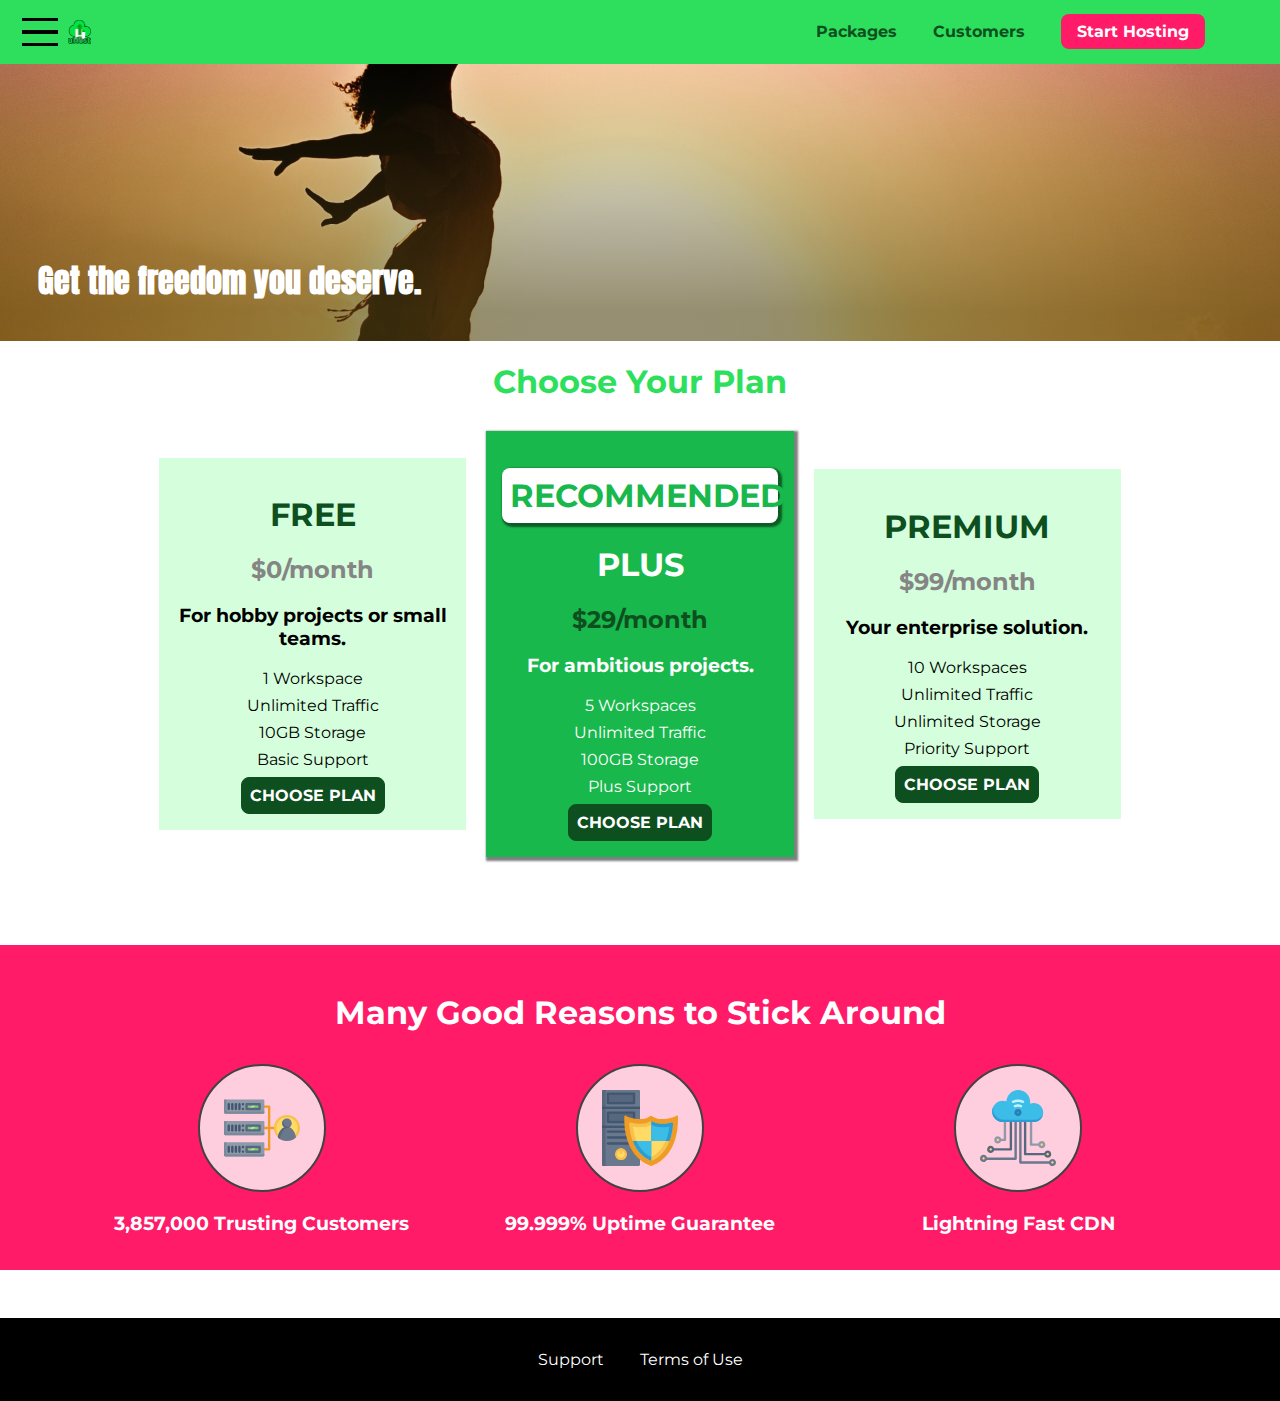
==== commit 27dddff8: "something went wrong so fixing entire code base" ====
--- a/index.html
+++ b/index.html
@@ -1,291 +1,318 @@
 <!DOCTYPE html>
 <html lang="en">
+
 <head>
-  <meta charset="UTF-8">
-  <meta http-equiv="X-UA-Compatible" content="IE=edge">
-  <meta name="viewport" content="width=device-width, initial-scale=1.0">
-  <link rel="preconnect" href="https://fonts.gstatic.com">
-  <link href="https://fonts.googleapis.com/css2?family=Anton&display=swap" rel="stylesheet">
-  <link rel="stylesheet" href="shared.css">
-  <link rel="stylesheet" href="style.css">
-  <title>Document</title>
+    <meta charset="UTF-8">
+    <meta http-equiv="X-UA-Compatible" content="ie=edge">
+    <title>uHost</title>
+    <link rel="shortcut icon" href="favicon.png">
+    <link href="https://fonts.googleapis.com/css?family=Anton" rel="stylesheet">
+    <link href="https://fonts.googleapis.com/css?family=Montserrat:400,700" rel="stylesheet">
+    <link rel="stylesheet" href="shared.css">
+    <link rel="stylesheet" href="main.css">
 </head>
+
 <body>
     <div class="backdrop"></div>
-  <header class="main-header">
-    <div class="main-header__title">
-        <a href="index.html">
-            <img src="images/uhost-icon.png" alt="uHost"/>
-        </a>
+    <div class="modal">
+        <h1 class="modal__title">Do you want to continue?</h1>
+        <div class="modal__actions">
+            <a href="start-hosting/index.html" class="modal__action">Yes!</a>
+            <button class="modal__action modal__action--negative" type="button">No!</button>
+        </div>
     </div>
-    <nav  class="main-nav">
-        <ul  class="main-nav__items">
-            <li class="main-nav__item">
+    <header class="main-header">
+        <div>
+            <button class="toggle-button">
+                <span class="toggle-button__bar"></span>
+                <span class="toggle-button__bar"></span>
+                <span class="toggle-button__bar"></span>
+            </button>
+            <a href="index.html" class="main-header__brand">
+                <img src="images/uhost-icon.png" alt="uHost - Your favorite hosting company">
+            </a>
+        </div>
+        <nav class="main-nav">
+            <ul class="main-nav__items">
+                <li class="main-nav__item">
+                    <a href="packages/index.html">Packages</a>
+                </li>
+                <li class="main-nav__item">
+                    <a href="customers/index.html">Customers</a>
+                </li>
+                <li class="main-nav__item main-nav__item--cta">
+                    <a href="start-hosting/index.html">Start Hosting</a>
+                </li>
+            </ul>
+        </nav>
+    </header>
+    <nav class="mobile-nav">
+        <ul class="mobile-nav__items">
+            <li class="mobile-nav__item">
                 <a href="packages/index.html">Packages</a>
             </li>
-            <li  class="main-nav__item">
+            <li class="mobile-nav__item">
                 <a href="customers/index.html">Customers</a>
             </li>
-            <li  class="main-nav__item main-nav__item-cta">
+            <li class="mobile-nav__item mobile-nav__item--cta">
                 <a href="start-hosting/index.html">Start Hosting</a>
             </li>
         </ul>
     </nav>
-</header>
-
-  <main>
-    <section id="product-overview">
-        <h1>Get the freedom you deserve.</h1>
-    </section>
-    <section id="plan">
-        <h1 class="section-title">Choose Your Plan</h1>
-        <div class="plans__list">
-            <article class="plan">
-                <h1 class="plan__title">FREE</h1>
-                <h2 class="plan__price">$0/month</h2>
-                <h3>For hobby projects or small teams.</h3>
-                <ul class="plan__features">
-                    <li>1 Workspace</li>
-                    <li>Unlimited Traffic</li>
-                    <li>10GB Storage</li>
-                    <li>Basic Support</li>
-                </ul>
-                <div>
-                    <button class="button">CHOOSE PLAN</button>
-                </div>
-            </article>
-            <article  class="plan plan--highlighted">
-                <h1 class="plan__anotation">RECOMMENDED</h1>
-                <h1 class="plan__title">PLUS</h1>
-                <h2 class="plan__price">$29/month</h2>
-                <h3>For ambitious projects.</h3>
-                <ul class="plan__features">
-                    <li>5 Workspaces</li>
-                    <li>Unlimited Traffic</li>
-                    <li>100GB Storage</li>
-                    <li>Plus Support</li>
-                </ul>
-                <div>
-                    <button class="button">CHOOSE PLAN</button>
-                </div>
-            </article>
-            <article class="plan">
-                <h1 class="plan__title">PREMIUM</h1>
-                <h2 class="plan__price">$99/month</h2>
-                <h3>Your enterprise solution.</h3>
-                <ul class="plan__features">
-                    <li>10 Workspaces</li>
-                    <li>Unlimited Traffic</li>
-                    <li>Unlimited Storage</li>
-                    <li>Priority Support</li>
-                </ul>
-                <div>
-                    <button class="button">CHOOSE PLAN</button>
-                </div>
-            </article>
-        </div>
-    </section>
-    <section id="key-features">
-        <h1 class="section-title">Many Good Reasons to Stick Around</h1>
-        <ul class="key-features__list">
-            <li class="key-feature">
-                <div class="key-feature__image">
-                    <svg viewBox="0 0 512 512">
-                        <path style="fill:#F09B24;" d="M344,248h-32V112c0-4.418-3.582-8-8-8h-40c-4.418,0-8,3.582-8,8s3.582,8,8,8h32v128h-32  c-4.418,0-8,3.582-8,8s3.582,8,8,8h32v128h-32c-4.418,0-8,3.582-8,8s3.582,8,8,8h40c4.418,0,8-3.582,8-8V264h32c4.418,0,8-3.582,8-8  S348.418,248,344,248z"
-                        />
-                        <path style="fill:#8E9AA9;" d="M264,64H8c-4.418,0-8,3.582-8,8v80c0,4.418,3.582,8,8,8h256c4.418,0,8-3.582,8-8V72  C272,67.582,268.418,64,264,64z"
-                        />
-                        <path style="fill:#7C899B;" d="M24,144c-4.418,0-8-3.582-8-8V64H8c-4.418,0-8,3.582-8,8v80c0,4.418,3.582,8,8,8h256  c4.418,0,8-3.582,8-8v-8H24z"
-                        />
-                        <rect x="152" y="96" style="fill:#B8E3A8;" width="88" height="32" />
-                        <g>
-                            <polygon style="fill:#7EC97D;" points="152,96 152,128 166,128 198,96  " />
-                            <polygon style="fill:#7EC97D;" points="220,96 188,128 240,128 240,96  " />
-                        </g>
-                        <path style="fill:#56677E;" d="M240,136h-88c-4.418,0-8-3.582-8-8V96c0-4.418,3.582-8,8-8h88c4.418,0,8,3.582,8,8v32  C248,132.418,244.418,136,240,136z M160,120h72v-16h-72V120z"
-                        />
-                        <g>
-                            <path style="fill:#435670;" d="M32,136c-4.418,0-8-3.582-8-8V96c0-4.418,3.582-8,8-8s8,3.582,8,8v32C40,132.418,36.418,136,32,136z   "
-                            />
-                            <path style="fill:#435670;" d="M56,136c-4.418,0-8-3.582-8-8V96c0-4.418,3.582-8,8-8s8,3.582,8,8v32C64,132.418,60.418,136,56,136z   "
-                            />
-                            <path style="fill:#435670;" d="M80,136c-4.418,0-8-3.582-8-8V96c0-4.418,3.582-8,8-8s8,3.582,8,8v32C88,132.418,84.418,136,80,136z   "
-                            />
-                            <path style="fill:#435670;" d="M104,136c-4.418,0-8-3.582-8-8V96c0-4.418,3.582-8,8-8s8,3.582,8,8v32   C112,132.418,108.418,136,104,136z"
-                            />
-                            <path style="fill:#435670;" d="M128,105c-4.418,0-8-3.582-8-8v-1c0-4.418,3.582-8,8-8s8,3.582,8,8v1   C136,101.418,132.418,105,128,105z"
-                            />
-                            <path style="fill:#435670;" d="M128,136c-4.418,0-8-3.582-8-8v-1c0-4.418,3.582-8,8-8s8,3.582,8,8v1   C136,132.418,132.418,136,128,136z"
-                            />
-                        </g>
-                        <path style="fill:#8E9AA9;" d="M264,208H8c-4.418,0-8,3.582-8,8v80c0,4.418,3.582,8,8,8h256c4.418,0,8-3.582,8-8v-80  C272,211.582,268.418,208,264,208z"
-                        />
-                        <path style="fill:#7C899B;" d="M24,288c-4.418,0-8-3.582-8-8v-72H8c-4.418,0-8,3.582-8,8v80c0,4.418,3.582,8,8,8h256  c4.418,0,8-3.582,8-8v-8H24z"
-                        />
-                        <rect x="152" y="240" style="fill:#B8E3A8;" width="88" height="32" />
-                        <g>
-                            <polygon style="fill:#7EC97D;" points="152,240 152,272 166,272 198,240  " />
-                            <polygon style="fill:#7EC97D;" points="220,240 188,272 240,272 240,240  " />
-                        </g>
-                        <path style="fill:#56677E;" d="M240,280h-88c-4.418,0-8-3.582-8-8v-32c0-4.418,3.582-8,8-8h88c4.418,0,8,3.582,8,8v32  C248,276.418,244.418,280,240,280z M160,264h72v-16h-72V264z"
-                        />
-                        <g>
-                            <path style="fill:#435670;" d="M32,280c-4.418,0-8-3.582-8-8v-32c0-4.418,3.582-8,8-8s8,3.582,8,8v32C40,276.418,36.418,280,32,280   z"
-                            />
-                            <path style="fill:#435670;" d="M56,280c-4.418,0-8-3.582-8-8v-32c0-4.418,3.582-8,8-8s8,3.582,8,8v32C64,276.418,60.418,280,56,280   z"
-                            />
-                            <path style="fill:#435670;" d="M80,280c-4.418,0-8-3.582-8-8v-32c0-4.418,3.582-8,8-8s8,3.582,8,8v32C88,276.418,84.418,280,80,280   z"
-                            />
-                            <path style="fill:#435670;" d="M104,280c-4.418,0-8-3.582-8-8v-32c0-4.418,3.582-8,8-8s8,3.582,8,8v32   C112,276.418,108.418,280,104,280z"
-                            />
-                            <path style="fill:#435670;" d="M128,249c-4.418,0-8-3.582-8-8v-1c0-4.418,3.582-8,8-8s8,3.582,8,8v1   C136,245.418,132.418,249,128,249z"
-                            />
-                            <path style="fill:#435670;" d="M128,280c-4.418,0-8-3.582-8-8v-1c0-4.418,3.582-8,8-8s8,3.582,8,8v1   C136,276.418,132.418,280,128,280z"
-                            />
-                        </g>
-                        <path style="fill:#8E9AA9;" d="M264,352H8c-4.418,0-8,3.582-8,8v80c0,4.418,3.582,8,8,8h256c4.418,0,8-3.582,8-8v-80  C272,355.582,268.418,352,264,352z"
-                        />
-                        <path style="fill:#7C899B;" d="M24,432c-4.418,0-8-3.582-8-8v-72H8c-4.418,0-8,3.582-8,8v80c0,4.418,3.582,8,8,8h256  c4.418,0,8-3.582,8-8v-8H24z"
-                        />
-                        <rect x="152" y="384" style="fill:#B8E3A8;" width="88" height="32" />
-                        <g>
-                            <polygon style="fill:#7EC97D;" points="152,384 152,416 166,416 198,384  " />
-                            <polygon style="fill:#7EC97D;" points="220,384 188,416 240,416 240,384  " />
-                        </g>
-                        <path style="fill:#56677E;" d="M240,424h-88c-4.418,0-8-3.582-8-8v-32c0-4.418,3.582-8,8-8h88c4.418,0,8,3.582,8,8v32  C248,420.418,244.418,424,240,424z M160,408h72v-16h-72V408z"
-                        />
-                        <g>
-                            <path style="fill:#435670;" d="M32,424c-4.418,0-8-3.582-8-8v-32c0-4.418,3.582-8,8-8s8,3.582,8,8v32C40,420.418,36.418,424,32,424   z"
-                            />
-                            <path style="fill:#435670;" d="M56,424c-4.418,0-8-3.582-8-8v-32c0-4.418,3.582-8,8-8s8,3.582,8,8v32C64,420.418,60.418,424,56,424   z"
-                            />
-                            <path style="fill:#435670;" d="M80,424c-4.418,0-8-3.582-8-8v-32c0-4.418,3.582-8,8-8s8,3.582,8,8v32C88,420.418,84.418,424,80,424   z"
-                            />
-                            <path style="fill:#435670;" d="M104,424c-4.418,0-8-3.582-8-8v-32c0-4.418,3.582-8,8-8s8,3.582,8,8v32   C112,420.418,108.418,424,104,424z"
-                            />
-                            <path style="fill:#435670;" d="M128,393c-4.418,0-8-3.582-8-8v-1c0-4.418,3.582-8,8-8s8,3.582,8,8v1   C136,389.418,132.418,393,128,393z"
-                            />
-                            <path style="fill:#435670;" d="M128,424c-4.418,0-8-3.582-8-8v-1c0-4.418,3.582-8,8-8s8,3.582,8,8v1   C136,420.418,132.418,424,128,424z"
-                            />
-                        </g>
-                        <path style="fill:#F7C14D;" d="M424,168c-48.523,0-88,39.477-88,88s39.477,88,88,88s88-39.477,88-88S472.523,168,424,168z" />
-                        <path style="fill:#FFDB66;" d="M424,184c-39.701,0-72,32.299-72,72s32.299,72,72,72s72-32.299,72-72S463.701,184,424,184z" />
-                        <path style="fill:#69788D;" d="M484.893,314.16C476.393,274.588,451.922,248,424,248s-52.393,26.588-60.893,66.16  c-0.605,2.82,0.354,5.749,2.511,7.664C381.731,336.124,402.465,344,424,344s42.269-7.876,58.381-22.176  C484.539,319.909,485.498,316.98,484.893,314.16z"
-                        />
-                        <path style="fill:#56677E;" d="M434.053,249.171C430.768,248.403,427.411,248,424,248c-27.922,0-52.393,26.588-60.893,66.16  c-0.605,2.82,0.354,5.749,2.511,7.664c3.383,3.002,6.979,5.703,10.734,8.125C384.904,286.243,407.373,255.378,434.053,249.171z"
-                        />
-                        <path style="fill:#69788D;" d="M424,192c-17.645,0-32,14.355-32,32s14.355,32,32,32s32-14.355,32-32S441.645,192,424,192z" />
-                        <path style="fill:#56677E;" d="M432,248c-17.645,0-32-14.355-32-32c0-6.783,2.128-13.076,5.742-18.258  C397.444,203.53,392,213.138,392,224c0,17.645,14.355,32,32,32c10.862,0,20.471-5.444,26.258-13.742  C445.076,245.872,438.783,248,432,248z"
-                        />
-
-                    </svg>
-
-                </div>
-                <p class="key-feature__description">3,857,000 Trusting Customers</p>
-            </li>
-            <li class="key-feature">
-                <div class="key-feature__image">
-                    <svg viewBox="0 0 512 512">
-                        <path style="fill:#69788D;" d="M248,0H8C3.582,0,0,3.582,0,8v496c0,4.418,3.582,8,8,8h240c4.418,0,8-3.582,8-8V8  C256,3.582,252.418,0,248,0z"
-                        />
-                        <path style="fill:#56677E;" d="M24,504V8c0-4.418,3.582-8,8-8H8C3.582,0,0,3.582,0,8v496c0,4.418,3.582,8,8,8h24  C27.582,512,24,508.418,24,504z"
-                        />
-                        <g>
-                            <rect x="0" y="112" style="fill:#435670;" width="256" height="16" />
-                            <rect x="0" y="240" style="fill:#435670;" width="256" height="16" />
-                        </g>
-                        <path style="fill:#F7C14D;" d="M128,392c-22.056,0-40,17.944-40,40s17.944,40,40,40s40-17.944,40-40S150.056,392,128,392z" />
-                        <path style="fill:#FFDB66;" d="M128,408c-13.233,0-24,10.767-24,24s10.767,24,24,24s24-10.767,24-24S141.233,408,128,408z" />
-                        <path style="fill:#F7C14D;" d="M128,392c-2.739,0-5.414,0.278-8,0.805V424c0,4.418,3.582,8,8,8c4.418,0,8-3.582,8-8v-31.195  C133.414,392.278,130.739,392,128,392z"
-                        />
-                        <g>
-                            <path style="fill:#435670;" d="M216,288H40c-4.418,0-8-3.582-8-8s3.582-8,8-8h176c4.418,0,8,3.582,8,8S220.418,288,216,288z"
-                            />
-                            <path style="fill:#435670;" d="M216,328H40c-4.418,0-8-3.582-8-8s3.582-8,8-8h176c4.418,0,8,3.582,8,8S220.418,328,216,328z"
-                            />
-                            <path style="fill:#435670;" d="M216,368H40c-4.418,0-8-3.582-8-8s3.582-8,8-8h176c4.418,0,8,3.582,8,8S220.418,368,216,368z"
-                            />
-                            <path style="fill:#435670;" d="M216,16H40c-4.418,0-8,3.582-8,8v64c0,4.418,3.582,8,8,8h176c4.418,0,8-3.582,8-8V24   C224,19.582,220.418,16,216,16z"
-                            />
-                        </g>
-                        <rect x="48" y="32" style="fill:#56677E;" width="160" height="48" />
-                        <path style="fill:#435670;" d="M216,144H40c-4.418,0-8,3.582-8,8v64c0,4.418,3.582,8,8,8h176c4.418,0,8-3.582,8-8v-64  C224,147.582,220.418,144,216,144z"
-                        />
-                        <rect x="48" y="160" style="fill:#56677E;" width="160" height="48" />
-                        <path style="fill:#F09B24;" d="M511.747,180.237c-0.194-6.537-8.107-10.107-13.135-5.894c-5.6,4.693-42.904,21.282-98.514,21.282  c-33.45,0-64.625-20.999-64.929-21.206c-2.9-1.991-6.764-1.85-9.512,0.346c-2.677,2.135-27.201,20.86-63.793,20.86  c-55.607,0-92.914-16.589-98.515-21.282c-5.028-4.211-12.941-0.645-13.135,5.894c-1.634,54.834,4.655,105.941,18.693,151.903  c12.096,39.604,29.759,74.047,52.497,102.373c27.538,34.304,62.743,59.882,104.66,76.045c3.069,1.918,6.757,1.921,9.83,0  c41.917-16.163,77.122-41.741,104.66-76.045c22.738-28.326,40.401-62.77,52.497-102.373  C507.092,286.179,513.381,235.071,511.747,180.237z"
-                        />
-                        <path style="fill:#F7C14D;" d="M476.21,221.226c-1.953-1.631-4.568-2.235-7.036-1.628c-21.686,5.327-44.926,8.028-69.075,8.028  c-25.926,0-49.633-8.975-64.955-16.504c-2.307-1.134-5.016-1.091-7.284,0.116c-14.059,7.477-36.919,16.388-65.994,16.388  c-24.153,0-47.394-2.701-69.075-8.028c-5.155-1.268-10.221,2.966-9.894,8.261c2.077,33.693,7.668,65.635,16.616,94.935  c22.774,74.565,66.139,126.334,128.888,153.868c2.032,0.891,4.397,0.891,6.43,0c61.777-27.107,104.716-78.876,127.62-153.868  c8.948-29.3,14.539-61.241,16.616-94.935C479.224,225.319,478.163,222.856,476.21,221.226z"
-                        />
-                        <path style="fill:#FFDB66;" d="M331.609,451.727c-52.604-25.289-89.304-70.987-109.144-135.944  c-6.532-21.39-11.162-44.336-13.82-68.447c17.133,2.852,34.952,4.291,53.22,4.291c29.394,0,53.376-7.793,69.978-15.561  c17.44,7.736,41.656,15.561,68.256,15.561c18.267,0,36.085-1.439,53.219-4.291c-2.659,24.112-7.288,47.06-13.82,68.448  C419.545,381.108,383.27,426.805,331.609,451.727z"
-                        />
-                        <g>
-                            <path style="fill:#2C9DD4;" d="M479.066,227.858c0.157-2.539-0.903-5.002-2.856-6.633s-4.568-2.235-7.036-1.628   c-21.686,5.327-44.926,8.028-69.075,8.028c-25.926,0-49.633-8.975-64.955-16.504c-1.057-0.52-2.2-0.78-3.345-0.806l-0.072,133.351   h123.601c2.556-6.746,4.933-13.702,7.123-20.874C471.398,293.493,476.989,261.552,479.066,227.858z"
-                            />
-                            <path style="fill:#2C9DD4;" d="M206.658,343.667c24.153,63.42,65.028,108.108,121.743,132.995c1.031,0.452,2.147,0.673,3.263,0.666   l0.063-133.661H206.658z"
-                            />
-                        </g>
-                        <g>
-                            <path style="fill:#3CBDE8;" d="M439.497,315.783c6.532-21.389,11.161-44.336,13.82-68.448c-17.134,2.852-34.952,4.291-53.219,4.291   c-26.6,0-50.815-7.824-68.256-15.561l-0.116,107.601h97.758C433.179,334.807,436.524,325.518,439.497,315.783z"
-                            />
-                            <path style="fill:#3CBDE8;" d="M232.523,343.667c21.144,50.298,54.363,86.56,99.087,108.06l0.117-108.06H232.523z" />
-                        </g>
-                    </svg>
-                </div>
-                <p class="key-feature__description">99.999% Uptime Guarantee</p>
-            </li>
-            <li class="key-feature">
-                <div class="key-feature__image">
-                    <svg viewBox="0 0 512 512">
-                        <path style="fill:#8E9AA9;" d="M168,200c-4.418,0-8,3.582-8,8v120h-17.376c-3.302-9.311-12.194-16-22.624-16  c-13.234,0-24,10.767-24,24s10.766,24,24,24c10.429,0,19.321-6.689,22.624-16H168c4.418,0,8-3.582,8-8V208  C176,203.582,172.418,200,168,200z"
-                        />
-                        <path style="fill:#FFDB66;" d="M120,328c-4.411,0-8,3.589-8,8s3.589,8,8,8s8-3.589,8-8S124.411,328,120,328z" />
-                        <path style="fill:#56677E;" d="M208,200c-4.418,0-8,3.582-8,8v184H94.624C91.322,382.689,82.43,376,72,376  c-13.234,0-24,10.767-24,24s10.766,24,24,24c10.429,0,19.321-6.689,22.624-16H208c4.418,0,8-3.582,8-8V208  C216,203.582,212.418,200,208,200z"
-                        />
-                        <path style="fill:#FFDB66;" d="M72,392c-4.411,0-8,3.589-8,8s3.589,8,8,8s8-3.589,8-8S76.411,392,72,392z" />
-                        <path style="fill:#69788D;" d="M240,208c-4.418,0-8,3.582-8,8v239H47.24c-2.671-10.34-12.078-18-23.24-18c-13.234,0-24,10.767-24,24  s10.766,24,24,24c9.666,0,18.009-5.747,21.809-14H240c4.418,0,8-3.582,8-8V216C248,211.582,244.418,208,240,208z"
-                        />
-                        <path style="fill:#FFDB66;" d="M24,453c-4.411,0-8,3.589-8,8s3.589,8,8,8s8-3.589,8-8S28.411,453,24,453z" />
-                        <path style="fill:#69788D;" d="M488,464c-10.429,0-19.321,6.689-22.624,16H280V208c0-4.418-3.582-8-8-8s-8,3.582-8,8v280  c0,4.418,3.582,8,8,8h193.376c3.302,9.311,12.194,16,22.624,16c13.234,0,24-10.767,24-24S501.234,464,488,464z"
-                        />
-                        <path style="fill:#FFDB66;" d="M488,480c-4.411,0-8,3.589-8,8s3.589,8,8,8s8-3.589,8-8S492.411,480,488,480z" />
-                        <path style="fill:#56677E;" d="M456,408c-10.429,0-19.321,6.689-22.624,16H312V208c0-4.418-3.582-8-8-8s-8,3.582-8,8v224  c0,4.418,3.582,8,8,8h129.376c3.302,9.311,12.194,16,22.624,16c13.234,0,24-10.767,24-24S469.234,408,456,408z"
-                        />
-                        <path style="fill:#FFDB66;" d="M456,424c-4.411,0-8,3.589-8,8s3.589,8,8,8s8-3.589,8-8S460.411,424,456,424z" />
-                        <path style="fill:#8E9AA9;" d="M416,344c-10.429,0-19.321,6.689-22.624,16H352V208c0-4.418-3.582-8-8-8s-8,3.582-8,8v160  c0,4.418,3.582,8,8,8h49.376c3.302,9.311,12.194,16,22.624,16c13.234,0,24-10.767,24-24S429.234,344,416,344z"
-                        />
-                        <path style="fill:#FFDB66;" d="M416,360c-4.411,0-8,3.589-8,8s3.589,8,8,8s8-3.589,8-8S420.411,360,416,360z" />
-                        <path style="fill:#3CBDE8;" d="M362,88c-8.741,0-17.231,1.751-25.06,5.085C337.646,88.797,338,84.43,338,80  c0-44.112-35.888-80-80-80c-42.823,0-77.895,33.816-79.909,76.149C170.393,73.415,162.244,72,154,72c-39.701,0-72,32.299-72,72  s32.299,72,72,72h208c35.29,0,64-28.71,64-64S397.29,88,362,88z"
-                        />
-                        <path style="fill:#2C9DD4;" d="M368,200H160c-39.701,0-72-32.299-72-72c0-5.863,0.721-11.559,2.05-17.019  C84.918,120.88,82,132.102,82,144c0,39.701,32.299,72,72,72h208c30.389,0,55.88-21.296,62.379-49.743  C413.565,186.327,392.352,200,368,200z"
-                        />
-                        <path style="fill:#2A7DB5;" d="M256,128c-13.234,0-24,10.767-24,24s10.766,24,24,24c13.233,0,24-10.767,24-24S269.233,128,256,128z"
-                        />
-                        <path style="fill:#2C9DD4;" d="M256,144c-4.411,0-8,3.589-8,8s3.589,8,8,8c4.411,0,8-3.589,8-8S260.411,144,256,144z" />
-                        <g>
-                            <path style="fill:#C5F1FA;" d="M221.755,87.695c-2.994,0-5.864-1.688-7.233-4.572c-1.894-3.991-0.194-8.763,3.798-10.657   C230.157,66.849,242.834,64,256,64c13.166,0,25.844,2.849,37.68,8.466c3.992,1.895,5.692,6.666,3.798,10.657   s-6.666,5.692-10.657,3.798C277.144,82.328,266.774,80,256,80c-10.774,0-21.144,2.328-30.821,6.921   C224.072,87.446,222.904,87.695,221.755,87.695z"
-                            />
-                            <path style="fill:#C5F1FA;" d="M276.545,116.618c-1.148,0-2.316-0.249-3.424-0.774C267.745,113.293,261.985,112,256,112   c-5.985,0-11.745,1.293-17.121,3.844c-3.991,1.895-8.763,0.192-10.657-3.798c-1.894-3.992-0.193-8.764,3.798-10.657   C239.557,97.813,247.625,96,256,96c8.376,0,16.444,1.813,23.98,5.389c3.991,1.894,5.692,6.665,3.798,10.657   C282.41,114.93,279.539,116.618,276.545,116.618z"
-                            />
-                        </g>
-
-                    </svg>
-                </div>
-                <p class="key-feature__description">Lightning Fast CDN</p>
-            </li>
-        </ul>
-    </section>
-</main>
-<footer class="main-footer">
-    <nav>
-        <ul class="main-footer__links">
-            <li class="main-footer__link">
-                <a href="#">Support</a>
-            </li>
-            <li class="main-footer__link">
-                <a href="#">Terms of Use</a>
-            </li>
-        </ul>
-    </nav>
-</footer>
+    <main>
+        <section id="product-overview">
+            <h1>Get the freedom you deserve.</h1>
+        </section>
+        <section id="plans">
+            <h1 class="section-title">Choose Your Plan</h1>
+            <div class="plan__list">
+                <article class="plan">
+                    <h1 class="plan__title">FREE</h1>
+                    <h2 class="plan__price">$0/month</h2>
+                    <h3>For hobby projects or small teams.</h3>
+                    <ul class="plan__features">
+                        <li class="plan__feature">1 Workspace</li>
+                        <li class="plan__feature">Unlimited Traffic</li>
+                        <li class="plan__feature">10GB Storage</li>
+                        <li class="plan__feature">Basic Support</li>
+                    </ul>
+                    <div>
+                        <button class="button">CHOOSE PLAN</button>
+                    </div>
+                </article>
+                <article class="plan plan--highlighted">
+                    <h1 class="plan__annotation">RECOMMENDED</h1>
+                    <h1 class="plan__title">PLUS</h1>
+                    <h2 class="plan__price">$29/month</h2>
+                    <h3>For ambitious projects.</h3>
+                    <ul class="plan__features">
+                        <li class="plan__feature">5 Workspaces</li>
+                        <li class="plan__feature">Unlimited Traffic</li>
+                        <li class="plan__feature">100GB Storage</li>
+                        <li class="plan__feature">Plus Support</li>
+                    </ul>
+                    <div>
+                        <button class="button">CHOOSE PLAN</button>
+                    </div>
+                </article>
+                <article class="plan">
+                    <h1 class="plan__title">PREMIUM</h1>
+                    <h2 class="plan__price">$99/month</h2>
+                    <h3>Your enterprise solution.</h3>
+                    <ul class="plan__features">
+                        <li class="plan__feature">10 Workspaces</li>
+                        <li class="plan__feature">Unlimited Traffic</li>
+                        <li class="plan__feature">Unlimited Storage</li>
+                        <li class="plan__feature">Priority Support</li>
+                    </ul>
+                    <div>
+                        <button class="button">CHOOSE PLAN</button>
+                    </div>
+                </article>
+            </div>
+        </section>
+        <section id="key-features">
+            <h1 class="section-title">Many Good Reasons to Stick Around</h1>
+            <ul class="key-feature__list">
+                <li class="key-feature">
+                    <div class="key-feature__image">
+                        <svg viewBox="0 0 512 512">
+                            <path style="fill:#F09B24;" d="M344,248h-32V112c0-4.418-3.582-8-8-8h-40c-4.418,0-8,3.582-8,8s3.582,8,8,8h32v128h-32  c-4.418,0-8,3.582-8,8s3.582,8,8,8h32v128h-32c-4.418,0-8,3.582-8,8s3.582,8,8,8h40c4.418,0,8-3.582,8-8V264h32c4.418,0,8-3.582,8-8  S348.418,248,344,248z"
+                            />
+                            <path style="fill:#8E9AA9;" d="M264,64H8c-4.418,0-8,3.582-8,8v80c0,4.418,3.582,8,8,8h256c4.418,0,8-3.582,8-8V72  C272,67.582,268.418,64,264,64z"
+                            />
+                            <path style="fill:#7C899B;" d="M24,144c-4.418,0-8-3.582-8-8V64H8c-4.418,0-8,3.582-8,8v80c0,4.418,3.582,8,8,8h256  c4.418,0,8-3.582,8-8v-8H24z"
+                            />
+                            <rect x="152" y="96" style="fill:#B8E3A8;" width="88" height="32" />
+                            <g>
+                                <polygon style="fill:#7EC97D;" points="152,96 152,128 166,128 198,96  " />
+                                <polygon style="fill:#7EC97D;" points="220,96 188,128 240,128 240,96  " />
+                            </g>
+                            <path style="fill:#56677E;" d="M240,136h-88c-4.418,0-8-3.582-8-8V96c0-4.418,3.582-8,8-8h88c4.418,0,8,3.582,8,8v32  C248,132.418,244.418,136,240,136z M160,120h72v-16h-72V120z"
+                            />
+                            <g>
+                                <path style="fill:#435670;" d="M32,136c-4.418,0-8-3.582-8-8V96c0-4.418,3.582-8,8-8s8,3.582,8,8v32C40,132.418,36.418,136,32,136z   "
+                                />
+                                <path style="fill:#435670;" d="M56,136c-4.418,0-8-3.582-8-8V96c0-4.418,3.582-8,8-8s8,3.582,8,8v32C64,132.418,60.418,136,56,136z   "
+                                />
+                                <path style="fill:#435670;" d="M80,136c-4.418,0-8-3.582-8-8V96c0-4.418,3.582-8,8-8s8,3.582,8,8v32C88,132.418,84.418,136,80,136z   "
+                                />
+                                <path style="fill:#435670;" d="M104,136c-4.418,0-8-3.582-8-8V96c0-4.418,3.582-8,8-8s8,3.582,8,8v32   C112,132.418,108.418,136,104,136z"
+                                />
+                                <path style="fill:#435670;" d="M128,105c-4.418,0-8-3.582-8-8v-1c0-4.418,3.582-8,8-8s8,3.582,8,8v1   C136,101.418,132.418,105,128,105z"
+                                />
+                                <path style="fill:#435670;" d="M128,136c-4.418,0-8-3.582-8-8v-1c0-4.418,3.582-8,8-8s8,3.582,8,8v1   C136,132.418,132.418,136,128,136z"
+                                />
+                            </g>
+                            <path style="fill:#8E9AA9;" d="M264,208H8c-4.418,0-8,3.582-8,8v80c0,4.418,3.582,8,8,8h256c4.418,0,8-3.582,8-8v-80  C272,211.582,268.418,208,264,208z"
+                            />
+                            <path style="fill:#7C899B;" d="M24,288c-4.418,0-8-3.582-8-8v-72H8c-4.418,0-8,3.582-8,8v80c0,4.418,3.582,8,8,8h256  c4.418,0,8-3.582,8-8v-8H24z"
+                            />
+                            <rect x="152" y="240" style="fill:#B8E3A8;" width="88" height="32" />
+                            <g>
+                                <polygon style="fill:#7EC97D;" points="152,240 152,272 166,272 198,240  " />
+                                <polygon style="fill:#7EC97D;" points="220,240 188,272 240,272 240,240  " />
+                            </g>
+                            <path style="fill:#56677E;" d="M240,280h-88c-4.418,0-8-3.582-8-8v-32c0-4.418,3.582-8,8-8h88c4.418,0,8,3.582,8,8v32  C248,276.418,244.418,280,240,280z M160,264h72v-16h-72V264z"
+                            />
+                            <g>
+                                <path style="fill:#435670;" d="M32,280c-4.418,0-8-3.582-8-8v-32c0-4.418,3.582-8,8-8s8,3.582,8,8v32C40,276.418,36.418,280,32,280   z"
+                                />
+                                <path style="fill:#435670;" d="M56,280c-4.418,0-8-3.582-8-8v-32c0-4.418,3.582-8,8-8s8,3.582,8,8v32C64,276.418,60.418,280,56,280   z"
+                                />
+                                <path style="fill:#435670;" d="M80,280c-4.418,0-8-3.582-8-8v-32c0-4.418,3.582-8,8-8s8,3.582,8,8v32C88,276.418,84.418,280,80,280   z"
+                                />
+                                <path style="fill:#435670;" d="M104,280c-4.418,0-8-3.582-8-8v-32c0-4.418,3.582-8,8-8s8,3.582,8,8v32   C112,276.418,108.418,280,104,280z"
+                                />
+                                <path style="fill:#435670;" d="M128,249c-4.418,0-8-3.582-8-8v-1c0-4.418,3.582-8,8-8s8,3.582,8,8v1   C136,245.418,132.418,249,128,249z"
+                                />
+                                <path style="fill:#435670;" d="M128,280c-4.418,0-8-3.582-8-8v-1c0-4.418,3.582-8,8-8s8,3.582,8,8v1   C136,276.418,132.418,280,128,280z"
+                                />
+                            </g>
+                            <path style="fill:#8E9AA9;" d="M264,352H8c-4.418,0-8,3.582-8,8v80c0,4.418,3.582,8,8,8h256c4.418,0,8-3.582,8-8v-80  C272,355.582,268.418,352,264,352z"
+                            />
+                            <path style="fill:#7C899B;" d="M24,432c-4.418,0-8-3.582-8-8v-72H8c-4.418,0-8,3.582-8,8v80c0,4.418,3.582,8,8,8h256  c4.418,0,8-3.582,8-8v-8H24z"
+                            />
+                            <rect x="152" y="384" style="fill:#B8E3A8;" width="88" height="32" />
+                            <g>
+                                <polygon style="fill:#7EC97D;" points="152,384 152,416 166,416 198,384  " />
+                                <polygon style="fill:#7EC97D;" points="220,384 188,416 240,416 240,384  " />
+                            </g>
+                            <path style="fill:#56677E;" d="M240,424h-88c-4.418,0-8-3.582-8-8v-32c0-4.418,3.582-8,8-8h88c4.418,0,8,3.582,8,8v32  C248,420.418,244.418,424,240,424z M160,408h72v-16h-72V408z"
+                            />
+                            <g>
+                                <path style="fill:#435670;" d="M32,424c-4.418,0-8-3.582-8-8v-32c0-4.418,3.582-8,8-8s8,3.582,8,8v32C40,420.418,36.418,424,32,424   z"
+                                />
+                                <path style="fill:#435670;" d="M56,424c-4.418,0-8-3.582-8-8v-32c0-4.418,3.582-8,8-8s8,3.582,8,8v32C64,420.418,60.418,424,56,424   z"
+                                />
+                                <path style="fill:#435670;" d="M80,424c-4.418,0-8-3.582-8-8v-32c0-4.418,3.582-8,8-8s8,3.582,8,8v32C88,420.418,84.418,424,80,424   z"
+                                />
+                                <path style="fill:#435670;" d="M104,424c-4.418,0-8-3.582-8-8v-32c0-4.418,3.582-8,8-8s8,3.582,8,8v32   C112,420.418,108.418,424,104,424z"
+                                />
+                                <path style="fill:#435670;" d="M128,393c-4.418,0-8-3.582-8-8v-1c0-4.418,3.582-8,8-8s8,3.582,8,8v1   C136,389.418,132.418,393,128,393z"
+                                />
+                                <path style="fill:#435670;" d="M128,424c-4.418,0-8-3.582-8-8v-1c0-4.418,3.582-8,8-8s8,3.582,8,8v1   C136,420.418,132.418,424,128,424z"
+                                />
+                            </g>
+                            <path style="fill:#F7C14D;" d="M424,168c-48.523,0-88,39.477-88,88s39.477,88,88,88s88-39.477,88-88S472.523,168,424,168z" />
+                            <path style="fill:#FFDB66;" d="M424,184c-39.701,0-72,32.299-72,72s32.299,72,72,72s72-32.299,72-72S463.701,184,424,184z" />
+                            <path style="fill:#69788D;" d="M484.893,314.16C476.393,274.588,451.922,248,424,248s-52.393,26.588-60.893,66.16  c-0.605,2.82,0.354,5.749,2.511,7.664C381.731,336.124,402.465,344,424,344s42.269-7.876,58.381-22.176  C484.539,319.909,485.498,316.98,484.893,314.16z"
+                            />
+                            <path style="fill:#56677E;" d="M434.053,249.171C430.768,248.403,427.411,248,424,248c-27.922,0-52.393,26.588-60.893,66.16  c-0.605,2.82,0.354,5.749,2.511,7.664c3.383,3.002,6.979,5.703,10.734,8.125C384.904,286.243,407.373,255.378,434.053,249.171z"
+                            />
+                            <path style="fill:#69788D;" d="M424,192c-17.645,0-32,14.355-32,32s14.355,32,32,32s32-14.355,32-32S441.645,192,424,192z" />
+                            <path style="fill:#56677E;" d="M432,248c-17.645,0-32-14.355-32-32c0-6.783,2.128-13.076,5.742-18.258  C397.444,203.53,392,213.138,392,224c0,17.645,14.355,32,32,32c10.862,0,20.471-5.444,26.258-13.742  C445.076,245.872,438.783,248,432,248z"
+                            />
+
+                        </svg>
+                    </div>
+                    <p class="key-feature__description">3,857,000 Trusting Customers</p>
+                </li>
+                <li class="key-feature">
+                    <div class="key-feature__image">
+                        <svg viewBox="0 0 512 512">
+                            <path style="fill:#69788D;" d="M248,0H8C3.582,0,0,3.582,0,8v496c0,4.418,3.582,8,8,8h240c4.418,0,8-3.582,8-8V8  C256,3.582,252.418,0,248,0z"
+                            />
+                            <path style="fill:#56677E;" d="M24,504V8c0-4.418,3.582-8,8-8H8C3.582,0,0,3.582,0,8v496c0,4.418,3.582,8,8,8h24  C27.582,512,24,508.418,24,504z"
+                            />
+                            <g>
+                                <rect x="0" y="112" style="fill:#435670;" width="256" height="16" />
+                                <rect x="0" y="240" style="fill:#435670;" width="256" height="16" />
+                            </g>
+                            <path style="fill:#F7C14D;" d="M128,392c-22.056,0-40,17.944-40,40s17.944,40,40,40s40-17.944,40-40S150.056,392,128,392z" />
+                            <path style="fill:#FFDB66;" d="M128,408c-13.233,0-24,10.767-24,24s10.767,24,24,24s24-10.767,24-24S141.233,408,128,408z" />
+                            <path style="fill:#F7C14D;" d="M128,392c-2.739,0-5.414,0.278-8,0.805V424c0,4.418,3.582,8,8,8c4.418,0,8-3.582,8-8v-31.195  C133.414,392.278,130.739,392,128,392z"
+                            />
+                            <g>
+                                <path style="fill:#435670;" d="M216,288H40c-4.418,0-8-3.582-8-8s3.582-8,8-8h176c4.418,0,8,3.582,8,8S220.418,288,216,288z"
+                                />
+                                <path style="fill:#435670;" d="M216,328H40c-4.418,0-8-3.582-8-8s3.582-8,8-8h176c4.418,0,8,3.582,8,8S220.418,328,216,328z"
+                                />
+                                <path style="fill:#435670;" d="M216,368H40c-4.418,0-8-3.582-8-8s3.582-8,8-8h176c4.418,0,8,3.582,8,8S220.418,368,216,368z"
+                                />
+                                <path style="fill:#435670;" d="M216,16H40c-4.418,0-8,3.582-8,8v64c0,4.418,3.582,8,8,8h176c4.418,0,8-3.582,8-8V24   C224,19.582,220.418,16,216,16z"
+                                />
+                            </g>
+                            <rect x="48" y="32" style="fill:#56677E;" width="160" height="48" />
+                            <path style="fill:#435670;" d="M216,144H40c-4.418,0-8,3.582-8,8v64c0,4.418,3.582,8,8,8h176c4.418,0,8-3.582,8-8v-64  C224,147.582,220.418,144,216,144z"
+                            />
+                            <rect x="48" y="160" style="fill:#56677E;" width="160" height="48" />
+                            <path style="fill:#F09B24;" d="M511.747,180.237c-0.194-6.537-8.107-10.107-13.135-5.894c-5.6,4.693-42.904,21.282-98.514,21.282  c-33.45,0-64.625-20.999-64.929-21.206c-2.9-1.991-6.764-1.85-9.512,0.346c-2.677,2.135-27.201,20.86-63.793,20.86  c-55.607,0-92.914-16.589-98.515-21.282c-5.028-4.211-12.941-0.645-13.135,5.894c-1.634,54.834,4.655,105.941,18.693,151.903  c12.096,39.604,29.759,74.047,52.497,102.373c27.538,34.304,62.743,59.882,104.66,76.045c3.069,1.918,6.757,1.921,9.83,0  c41.917-16.163,77.122-41.741,104.66-76.045c22.738-28.326,40.401-62.77,52.497-102.373  C507.092,286.179,513.381,235.071,511.747,180.237z"
+                            />
+                            <path style="fill:#F7C14D;" d="M476.21,221.226c-1.953-1.631-4.568-2.235-7.036-1.628c-21.686,5.327-44.926,8.028-69.075,8.028  c-25.926,0-49.633-8.975-64.955-16.504c-2.307-1.134-5.016-1.091-7.284,0.116c-14.059,7.477-36.919,16.388-65.994,16.388  c-24.153,0-47.394-2.701-69.075-8.028c-5.155-1.268-10.221,2.966-9.894,8.261c2.077,33.693,7.668,65.635,16.616,94.935  c22.774,74.565,66.139,126.334,128.888,153.868c2.032,0.891,4.397,0.891,6.43,0c61.777-27.107,104.716-78.876,127.62-153.868  c8.948-29.3,14.539-61.241,16.616-94.935C479.224,225.319,478.163,222.856,476.21,221.226z"
+                            />
+                            <path style="fill:#FFDB66;" d="M331.609,451.727c-52.604-25.289-89.304-70.987-109.144-135.944  c-6.532-21.39-11.162-44.336-13.82-68.447c17.133,2.852,34.952,4.291,53.22,4.291c29.394,0,53.376-7.793,69.978-15.561  c17.44,7.736,41.656,15.561,68.256,15.561c18.267,0,36.085-1.439,53.219-4.291c-2.659,24.112-7.288,47.06-13.82,68.448  C419.545,381.108,383.27,426.805,331.609,451.727z"
+                            />
+                            <g>
+                                <path style="fill:#2C9DD4;" d="M479.066,227.858c0.157-2.539-0.903-5.002-2.856-6.633s-4.568-2.235-7.036-1.628   c-21.686,5.327-44.926,8.028-69.075,8.028c-25.926,0-49.633-8.975-64.955-16.504c-1.057-0.52-2.2-0.78-3.345-0.806l-0.072,133.351   h123.601c2.556-6.746,4.933-13.702,7.123-20.874C471.398,293.493,476.989,261.552,479.066,227.858z"
+                                />
+                                <path style="fill:#2C9DD4;" d="M206.658,343.667c24.153,63.42,65.028,108.108,121.743,132.995c1.031,0.452,2.147,0.673,3.263,0.666   l0.063-133.661H206.658z"
+                                />
+                            </g>
+                            <g>
+                                <path style="fill:#3CBDE8;" d="M439.497,315.783c6.532-21.389,11.161-44.336,13.82-68.448c-17.134,2.852-34.952,4.291-53.219,4.291   c-26.6,0-50.815-7.824-68.256-15.561l-0.116,107.601h97.758C433.179,334.807,436.524,325.518,439.497,315.783z"
+                                />
+                                <path style="fill:#3CBDE8;" d="M232.523,343.667c21.144,50.298,54.363,86.56,99.087,108.06l0.117-108.06H232.523z" />
+                            </g>
+                        </svg>
+                    </div>
+                    <p class="key-feature__description">99.999% Uptime Guarantee</p>
+                </li>
+                <li class="key-feature">
+                    <div class="key-feature__image">
+                        <svg viewBox="0 0 512 512">
+                            <path style="fill:#8E9AA9;" d="M168,200c-4.418,0-8,3.582-8,8v120h-17.376c-3.302-9.311-12.194-16-22.624-16  c-13.234,0-24,10.767-24,24s10.766,24,24,24c10.429,0,19.321-6.689,22.624-16H168c4.418,0,8-3.582,8-8V208  C176,203.582,172.418,200,168,200z"
+                            />
+                            <path style="fill:#FFDB66;" d="M120,328c-4.411,0-8,3.589-8,8s3.589,8,8,8s8-3.589,8-8S124.411,328,120,328z" />
+                            <path style="fill:#56677E;" d="M208,200c-4.418,0-8,3.582-8,8v184H94.624C91.322,382.689,82.43,376,72,376  c-13.234,0-24,10.767-24,24s10.766,24,24,24c10.429,0,19.321-6.689,22.624-16H208c4.418,0,8-3.582,8-8V208  C216,203.582,212.418,200,208,200z"
+                            />
+                            <path style="fill:#FFDB66;" d="M72,392c-4.411,0-8,3.589-8,8s3.589,8,8,8s8-3.589,8-8S76.411,392,72,392z" />
+                            <path style="fill:#69788D;" d="M240,208c-4.418,0-8,3.582-8,8v239H47.24c-2.671-10.34-12.078-18-23.24-18c-13.234,0-24,10.767-24,24  s10.766,24,24,24c9.666,0,18.009-5.747,21.809-14H240c4.418,0,8-3.582,8-8V216C248,211.582,244.418,208,240,208z"
+                            />
+                            <path style="fill:#FFDB66;" d="M24,453c-4.411,0-8,3.589-8,8s3.589,8,8,8s8-3.589,8-8S28.411,453,24,453z" />
+                            <path style="fill:#69788D;" d="M488,464c-10.429,0-19.321,6.689-22.624,16H280V208c0-4.418-3.582-8-8-8s-8,3.582-8,8v280  c0,4.418,3.582,8,8,8h193.376c3.302,9.311,12.194,16,22.624,16c13.234,0,24-10.767,24-24S501.234,464,488,464z"
+                            />
+                            <path style="fill:#FFDB66;" d="M488,480c-4.411,0-8,3.589-8,8s3.589,8,8,8s8-3.589,8-8S492.411,480,488,480z" />
+                            <path style="fill:#56677E;" d="M456,408c-10.429,0-19.321,6.689-22.624,16H312V208c0-4.418-3.582-8-8-8s-8,3.582-8,8v224  c0,4.418,3.582,8,8,8h129.376c3.302,9.311,12.194,16,22.624,16c13.234,0,24-10.767,24-24S469.234,408,456,408z"
+                            />
+                            <path style="fill:#FFDB66;" d="M456,424c-4.411,0-8,3.589-8,8s3.589,8,8,8s8-3.589,8-8S460.411,424,456,424z" />
+                            <path style="fill:#8E9AA9;" d="M416,344c-10.429,0-19.321,6.689-22.624,16H352V208c0-4.418-3.582-8-8-8s-8,3.582-8,8v160  c0,4.418,3.582,8,8,8h49.376c3.302,9.311,12.194,16,22.624,16c13.234,0,24-10.767,24-24S429.234,344,416,344z"
+                            />
+                            <path style="fill:#FFDB66;" d="M416,360c-4.411,0-8,3.589-8,8s3.589,8,8,8s8-3.589,8-8S420.411,360,416,360z" />
+                            <path style="fill:#3CBDE8;" d="M362,88c-8.741,0-17.231,1.751-25.06,5.085C337.646,88.797,338,84.43,338,80  c0-44.112-35.888-80-80-80c-42.823,0-77.895,33.816-79.909,76.149C170.393,73.415,162.244,72,154,72c-39.701,0-72,32.299-72,72  s32.299,72,72,72h208c35.29,0,64-28.71,64-64S397.29,88,362,88z"
+                            />
+                            <path style="fill:#2C9DD4;" d="M368,200H160c-39.701,0-72-32.299-72-72c0-5.863,0.721-11.559,2.05-17.019  C84.918,120.88,82,132.102,82,144c0,39.701,32.299,72,72,72h208c30.389,0,55.88-21.296,62.379-49.743  C413.565,186.327,392.352,200,368,200z"
+                            />
+                            <path style="fill:#2A7DB5;" d="M256,128c-13.234,0-24,10.767-24,24s10.766,24,24,24c13.233,0,24-10.767,24-24S269.233,128,256,128z"
+                            />
+                            <path style="fill:#2C9DD4;" d="M256,144c-4.411,0-8,3.589-8,8s3.589,8,8,8c4.411,0,8-3.589,8-8S260.411,144,256,144z" />
+                            <g>
+                                <path style="fill:#C5F1FA;" d="M221.755,87.695c-2.994,0-5.864-1.688-7.233-4.572c-1.894-3.991-0.194-8.763,3.798-10.657   C230.157,66.849,242.834,64,256,64c13.166,0,25.844,2.849,37.68,8.466c3.992,1.895,5.692,6.666,3.798,10.657   s-6.666,5.692-10.657,3.798C277.144,82.328,266.774,80,256,80c-10.774,0-21.144,2.328-30.821,6.921   C224.072,87.446,222.904,87.695,221.755,87.695z"
+                                />
+                                <path style="fill:#C5F1FA;" d="M276.545,116.618c-1.148,0-2.316-0.249-3.424-0.774C267.745,113.293,261.985,112,256,112   c-5.985,0-11.745,1.293-17.121,3.844c-3.991,1.895-8.763,0.192-10.657-3.798c-1.894-3.992-0.193-8.764,3.798-10.657   C239.557,97.813,247.625,96,256,96c8.376,0,16.444,1.813,23.98,5.389c3.991,1.894,5.692,6.665,3.798,10.657   C282.41,114.93,279.539,116.618,276.545,116.618z"
+                                />
+                            </g>
+
+                        </svg>
+                    </div>
+                    <p class="key-feature__description">Lightning Fast CDN</p>
+                </li>
+            </ul>
+        </section>
+    </main>
+    <footer class="main-footer">
+        <nav>
+            <ul class="main-footer__links">
+                <li class="main-footer__link">
+                    <a href="#">Support</a>
+                </li>
+                <li class="main-footer__link">
+                    <a href="#">Terms of Use</a>
+                </li>
+            </ul>
+        </nav>
+    </footer>
+    <script src="shared.js"></script>
 </body>
+
 </html>--- a/shared.css
+++ b/shared.css
@@ -1,140 +1,202 @@
 * {
-    box-sizing: border-box;
+  box-sizing: border-box;
 }
 
 body {
-    font-family: 'Gill Sans', 'Gill Sans MT', Calibri, 'Trebuchet MS', sans-serif;
-    margin: 0;
+  font-family: "Montserrat", sans-serif;
+  margin: 0;
 }
 
 .backdrop {
-    position: fixed;
-    z-index: -100;
-    width: 100%;
-    height: 100%;
-    top:0;
-    left:0;
-    background-color: rgba(0,0,0,0.2);
+  position: fixed;
+  display: none;
+  top: 0;
+  left: 0;
+  z-index: 100;
+  width: 100vw;
+  height: 100vh;
+  background: rgba(0, 0, 0, 0.5);
 }
 
 .main-header {
-    width: 100%;
-    background-color: #2ddf5c;
-    padding: 8px 16px ;
-    vertical-align: middle;
-    position: fixed;
-    z-index: 1;
-}
-
-.main-header__title a {
-    text-decoration: none;
-    display: inline-block;
-    height: 22px
-}
-
-.main-header__title {
-    display: inline-block;
-    color: #0e4f1f;
-    font-weight: bold;
-    font-size: 1.2rem;
-}
-
-.main-header__title img {
-    height: 100%;
+  width: 100%;
+  position: fixed;
+  top: 0;
+  left: 0;
+  background: #2ddf5c;
+  padding: 0.5rem 1rem;
+  z-index: 1;
+}
+
+.main-header > div {
+  display: inline-block;
+  vertical-align: middle;
+}
+
+.toggle-button {
+  width: 3rem;
+  background: transparent;
+  border: none;
+  cursor: pointer;
+  padding-top: 0;
+  padding-bottom: 0;
+  vertical-align: middle;
+}
+
+.toggle-button:focus {
+  outline: none;
+}
+
+.toggle-button__bar {
+  width: 100%;
+  height: 0.2rem;
+  background: black;
+  display: block;
+  margin: 0.6rem 0;
+}
+
+.main-header__brand {
+  color: #0e4f1f;
+  text-decoration: none;
+  font-weight: bold;
+  font-size: 1.5rem;
+  height: 1.5rem;
+  /* width: 20px; */
+  display: inline-block;
+  vertical-align: middle;
+}
+
+.main-header__brand img {
+  height: 100%;
+  /* width: 100%; */
 }
 
 .main-nav {
-    display: inline-block;
-    text-align: right;
-    width: calc(100% - 70px);
+  display: inline-block;
+  text-align: right;
+  width: calc(100% - 122px);
+  vertical-align: middle;
 }
 
 .main-nav__items {
-    margin: 0;
-    padding: 0;
-    list-style: none;
+  margin: 0;
+  padding: 0;
+  list-style: none;
 }
 
 .main-nav__item {
-    display: inline-block;
-    
-}
-
-.main-nav__item  a {
-    text-decoration: none;
-    margin: 0 10px;
-    color: #0e4f1f;
-    font-weight: bold;
-    padding: 3px 0;
-}
-
-.main-nav__item  a:active,
-.main-nav__item  a:hover {
-    color: white;
-    border-bottom: 5px solid white;
-}
-
-.main-nav__item-cta a {
-    color: white;
-    background-color: #ff1b68;
-    padding: 8px 16px;
-    border-radius: 8px;
-}
-
-.main-nav__item-cta a:active,
-.main-nav__item-cta a:hover {
-    color: #ff1b68;
-    background-color: white;
-    border: none;
-    border-radius: 8px;
+  display: inline-block;
+  margin: 0 1rem;
+}
+
+.main-nav__item a,
+.mobile-nav__item a {
+  text-decoration: none;
+  color: #0e4f1f;
+  font-weight: bold;
+  padding: 0.2rem 0;
+}
+
+.main-nav__item a:hover,
+.main-nav__item a:active {
+  color: white;
+  border-bottom: 5px solid white;
+}
+
+.main-nav__item--cta a,
+.mobile-nav__item--cta a {
+  color: white;
+  background: #ff1b68;
+  padding: 0.5rem 1rem;
+  border-radius: 8px;
+}
+
+.main-nav__item--cta a:hover,
+.main-nav__item--cta a:active,
+.mobile-nav__item--cta a:hover,
+.mobile-nav__item--cta a:active {
+  color: #ff1b68;
+  background: white;
+  border: none;
 }
 
 .main-footer {
-    background-color: black;
-    padding: 32px;
-    margin-top: 48px;
+  background: black;
+  padding: 2rem;
+  margin-top: 3rem;
 }
 
 .main-footer__links {
-    list-style: none;
-    margin: 0;
-    padding: 0;
-    text-align: center;
+  list-style: none;
+  margin: 0;
+  padding: 0;
+  text-align: center;
 }
 
 .main-footer__link {
-    display: inline-block;
-    margin: 0 16px;
+  display: inline-block;
+  margin: 0 1rem;
 }
 
 .main-footer__link a {
-    text-decoration: none;
-    color: white;
+  color: white;
+  text-decoration: none;
 }
 
 .main-footer__link a:hover,
 .main-footer__link a:active {
-    text-decoration: none;
-    color: #ccc;
+  color: #ccc;
+}
+
+.mobile-nav {
+  display: none;
+  position: fixed;
+  z-index: 101;
+  top: 0;
+  left: 0;
+  background: white;
+  width: 80%;
+  height: 100vh;
+}
+
+.mobile-nav__items {
+  width: 90%;
+  height: 100%;
+  list-style: none;
+  margin: 10% auto;
+  padding: 0;
+  text-align: center;
+}
+
+.mobile-nav__item {
+  margin: 1rem 0;
+}
+
+.mobile-nav__item a {
+  font-size: 1.5rem;
 }
 
 .button {
-    background-color: #0e4f1f;
-    color: white;
-    font: inherit;
-    border: 1.5px solid #0e4f1f;
-    padding: 8px;
-    border-radius: 8px;
-    font-weight: bold;
-    cursor: pointer;
+  background: #0e4f1f;
+  color: white;
+  font: inherit;
+  border: 1.5px solid #0e4f1f;
+  padding: 0.5rem;
+  border-radius: 8px;
+  font-weight: bold;
+  cursor: pointer;
 }
 
 .button:hover,
 .button:active {
-    background-color: white;
-    color: #0e4f1f
+  background: white;
+  color: #0e4f1f;
 }
 
 .button:focus {
-    outline: none;
-}+  outline: none;
+}
+
+.open {
+    display: block !important;
+}
--- a/main.css
+++ b/main.css
@@ -0,0 +1,181 @@
+#product-overview {
+  background: linear-gradient(to top, rgba(80, 68, 18, 0.6) 10%, transparent),
+    url("images/freedom.jpg") left 10% bottom 70%/cover no-repeat border-box,
+    #ff1b68;
+  /* background-image: url("freedom.jpg");
+    background-size: cover;
+    background-position: left 10% bottom 20%; */
+  /* background-repeat: no-repeat;
+    background-origin: border-box;
+    background-clip: border-box; */
+  /* background-image: linear-gradient(180deg, red 70%, blue 60%, rgba(0,0,0,0.5)); */
+  /* background-image: radial-gradient(ellipse farthest-corner at 20% 50%, red, blue 70%, green); */
+  width: 100vw;
+  height: 33vh;
+  margin-top: 2.75rem;
+  /* border: 5px dashed red; */
+  position: relative;
+}
+
+.section-title {
+  color: #2ddf5c;
+  text-align: center;
+}
+
+#product-overview h1 {
+  color: white;
+  font-family: "Anton", sans-serif;
+  position: absolute;
+  bottom: 5%;
+  left: 3%;
+}
+
+.plan__list {
+  width: 80%;
+  margin: auto;
+  text-align: center;
+}
+
+.plan {
+  background: #d5ffdc;
+  text-align: center;
+  padding: 1rem;
+  margin: 0.5rem;
+  display: inline-block;
+  width: 30%;
+  vertical-align: middle;
+}
+
+.plan--highlighted {
+  background: #19b84c;
+  color: white;
+  box-shadow: 2px 2px 2px 2px rgba(0, 0, 0, 0.5);
+}
+
+.plan__annotation {
+  background: white;
+  color: #19b84c;
+  padding: 0.5rem;
+  box-shadow: 2px 2px 2px 2px rgba(0, 0, 0, 0.5);
+  border-radius: 8px;
+}
+
+.plan__title {
+  color: #0e4f1f;
+}
+
+.plan__price {
+  color: #858585;
+}
+
+.plan--highlighted .plan__title {
+  color: white;
+}
+
+.plan--highlighted .plan__price {
+  color: #0e4f1f;
+}
+
+.plan__features {
+  list-style: none;
+  margin: 0;
+  padding: 0;
+}
+
+.plan__feature {
+  margin: 0.5rem 0;
+}
+
+#key-features {
+  background: #ff1b68;
+  margin-top: 5rem;
+  padding: 1rem;
+}
+
+#key-features .section-title {
+  color: white;
+  margin: 2rem;
+}
+
+.key-feature__list {
+  list-style: none;
+  margin: 0;
+  padding: 0;
+  text-align: center;
+}
+
+.key-feature {
+  display: inline-block;
+  width: 30%;
+  vertical-align: top;
+}
+
+.key-feature__image {
+  background: #ffcede;
+  width: 128px;
+  height: 128px;
+  border: 2px solid #424242;
+  border-radius: 50%;
+  margin: auto;
+  padding: 1.5rem;
+}
+
+.key-feature__description {
+  text-align: center;
+  font-weight: bold;
+  color: white;
+  font-size: 1.2rem;
+}
+
+/* h1 {
+    font-family: sans-serif;
+} */
+
+.modal {
+  position: fixed;
+  display: none;
+  z-index: 200;
+  top: 20%;
+  left: 30%;
+  width: 40%;
+  background: white;
+  padding: 1rem;
+  border: 1px solid #ccc;
+  box-shadow: 1px 1px 1px rgba(0, 0, 0, 0.5);
+}
+
+.modal__title {
+  text-align: center;
+  margin: 0 0 1rem 0;
+}
+
+.modal__actions {
+  text-align: center;
+}
+
+.modal__action {
+  border: 1px solid #0e4f1f;
+  background: #0e4f1f;
+  text-decoration: none;
+  color: white;
+  font: inherit;
+  padding: 0.5rem 1rem;
+  cursor: pointer;
+}
+
+.modal__action:hover,
+.modal__action:active {
+  background: #2ddf5c;
+  border-color: #2ddf5c;
+}
+
+.modal__action--negative {
+  background: red;
+  border-color: red;
+}
+
+.modal__action--negative:hover,
+.modal__action--negative:active {
+  background: #ff5454;
+  border-color: #ff5454;
+}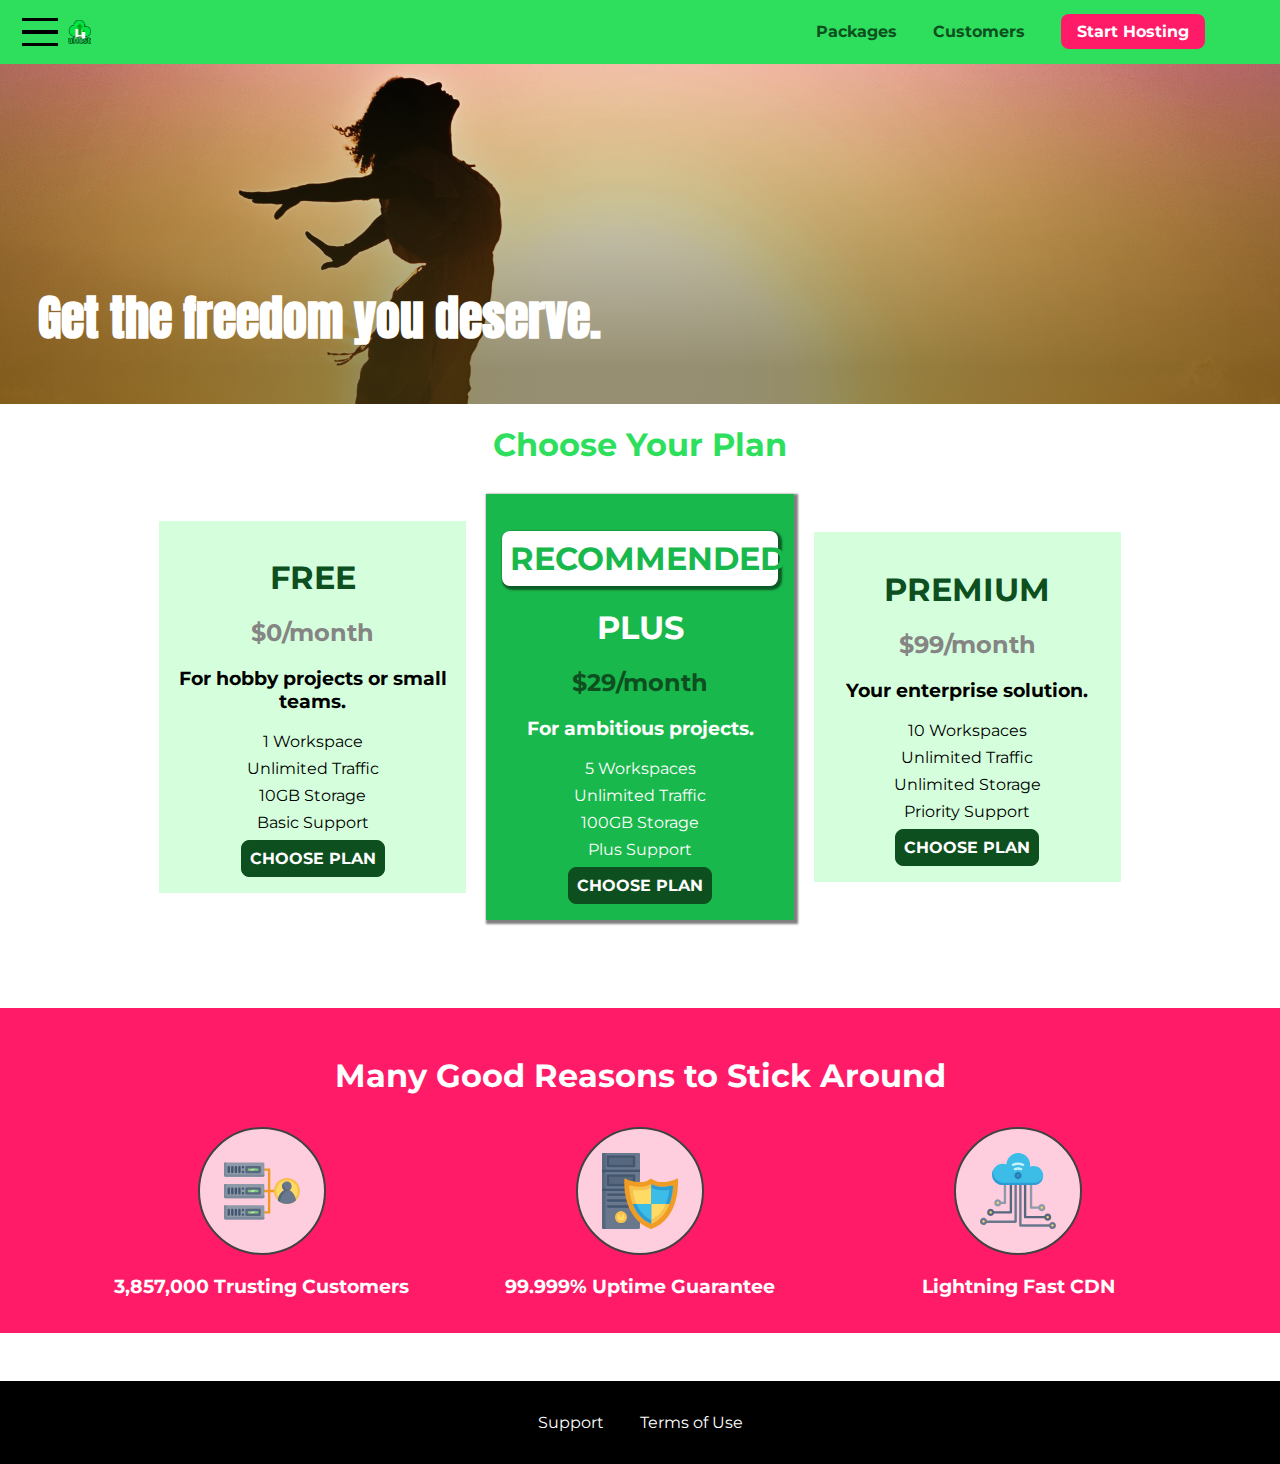
==== commit 744e2810: "media queries" ====
--- a/index.html
+++ b/index.html
@@ -4,6 +4,7 @@
 <head>
     <meta charset="UTF-8">
     <meta http-equiv="X-UA-Compatible" content="ie=edge">
+    <meta name="viewport" content="width=device-width, initial-scale=1.0">
     <title>uHost</title>
     <link rel="shortcut icon" href="favicon.png">
     <link href="https://fonts.googleapis.com/css?family=Anton" rel="stylesheet">
--- a/main.css
+++ b/main.css
@@ -17,17 +17,29 @@
   position: relative;
 }
 
-.section-title {
-  color: #2ddf5c;
-  text-align: center;
-}
-
 #product-overview h1 {
   color: white;
   font-family: "Anton", sans-serif;
   position: absolute;
   bottom: 5%;
   left: 3%;
+  font-size: 1.6rem;
+}
+
+@media (min-width: 40rem) {
+  #product-overview {
+    height: 40vh;
+    background-position: 50% 25%;
+  }
+
+  #product-overview h1 {
+    font-size: 3rem;
+  }
+}
+
+.section-title {
+  color: #2ddf5c;
+  text-align: center;
 }
 
 .plan__list {
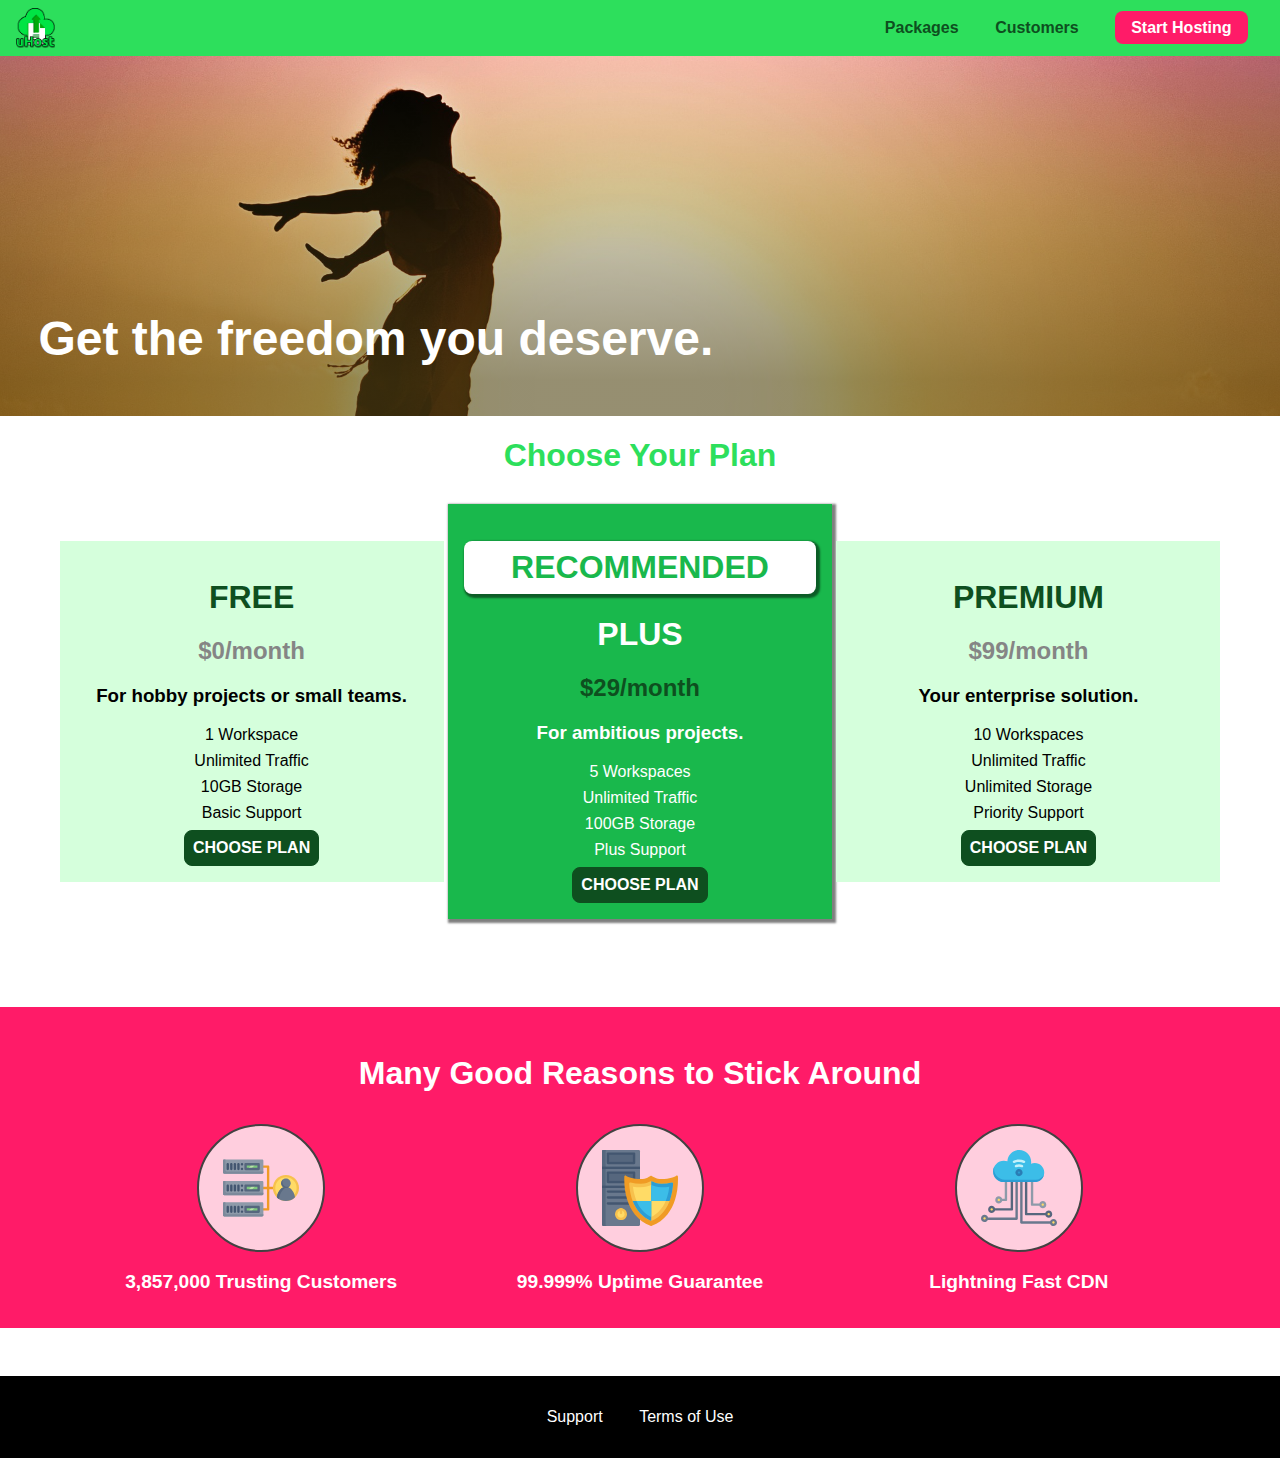
==== commit defeb8f0: "import fonts directly to css" ====
--- a/index.html
+++ b/index.html
@@ -7,8 +7,6 @@
     <meta name="viewport" content="width=device-width, initial-scale=1.0">
     <title>uHost</title>
     <link rel="shortcut icon" href="favicon.png">
-    <link href="https://fonts.googleapis.com/css?family=Anton" rel="stylesheet">
-    <link href="https://fonts.googleapis.com/css?family=Montserrat:400,700" rel="stylesheet">
     <link rel="stylesheet" href="shared.css">
     <link rel="stylesheet" href="main.css">
 </head>
--- a/shared.css
+++ b/shared.css
@@ -5,6 +5,11 @@
 body {
   font-family: "Montserrat", sans-serif;
   margin: 0;
+}
+
+main {
+  min-height: calc(100vh - 3.5rem - 8rem);
+  margin-top: 3.5rem;
 }
 
 .backdrop {
@@ -59,8 +64,7 @@
   color: #0e4f1f;
   text-decoration: none;
   font-weight: bold;
-  font-size: 1.5rem;
-  height: 1.5rem;
+  height: 2.5rem;
   /* width: 20px; */
   display: inline-block;
   vertical-align: middle;
@@ -72,10 +76,7 @@
 }
 
 .main-nav {
-  display: inline-block;
-  text-align: right;
-  width: calc(100% - 122px);
-  vertical-align: middle;
+  display: none;
 }
 
 .main-nav__items {
@@ -120,6 +121,19 @@
   border: none;
 }
 
+@media (min-width: 40rem) {
+  .toggle-button {
+    display: none;
+  }
+
+  .main-nav {
+    display: inline-block;
+    text-align: right;
+    width: calc(100% - 44px);
+    vertical-align: middle;
+  }
+}
+
 .main-footer {
   background: black;
   padding: 2rem;
@@ -134,8 +148,8 @@
 }
 
 .main-footer__link {
-  display: inline-block;
-  margin: 0 1rem;
+  display: block;
+  margin: 1rem 0;
 }
 
 .main-footer__link a {
@@ -200,3 +214,10 @@
 .open {
     display: block !important;
 }
+
+@media (min-width: 40rem) {
+  .main-footer__link {
+    display: inline-block;
+    margin: 0 1rem;
+  }
+}
--- a/main.css
+++ b/main.css
@@ -1,6 +1,6 @@
 #product-overview {
   background: linear-gradient(to top, rgba(80, 68, 18, 0.6) 10%, transparent),
-    url("images/freedom.jpg") left 10% bottom 70%/cover no-repeat border-box,
+    url("images/freedom.jpg") center/cover no-repeat border-box,
     #ff1b68;
   /* background-image: url("freedom.jpg");
     background-size: cover;
@@ -12,7 +12,6 @@
   /* background-image: radial-gradient(ellipse farthest-corner at 20% 50%, red, blue 70%, green); */
   width: 100vw;
   height: 33vh;
-  margin-top: 2.75rem;
   /* border: 5px dashed red; */
   position: relative;
 }
@@ -26,7 +25,7 @@
   font-size: 1.6rem;
 }
 
-@media (min-width: 40rem) {
+@media (min-width: 40rem) and (min-height: 40rem) {
   #product-overview {
     height: 40vh;
     background-position: 50% 25%;
@@ -42,26 +41,17 @@
   text-align: center;
 }
 
-.plan__list {
-  width: 80%;
-  margin: auto;
-  text-align: center;
-}
-
 .plan {
   background: #d5ffdc;
   text-align: center;
   padding: 1rem;
-  margin: 0.5rem;
-  display: inline-block;
-  width: 30%;
-  vertical-align: middle;
+  margin: 0.5rem 0;
+  width: 100%;
 }
 
 .plan--highlighted {
   background: #19b84c;
   color: white;
-  box-shadow: 2px 2px 2px 2px rgba(0, 0, 0, 0.5);
 }
 
 .plan__annotation {
@@ -98,6 +88,25 @@
   margin: 0.5rem 0;
 }
 
+@media (min-width: 40rem) {
+  .plan__list {
+    width: 100%;
+    text-align: center;
+  }
+
+  .plan {
+    display: inline-block;
+    width: 30%;
+    vertical-align: middle;
+    min-width: 13rem;
+    max-width: 25rem;
+  }
+
+  .plan--highlighted {
+    box-shadow: 2px 2px 2px 2px rgba(0, 0, 0, 0.5);
+  }
+}
+
 #key-features {
   background: #ff1b68;
   margin-top: 5rem;
@@ -114,12 +123,6 @@
   margin: 0;
   padding: 0;
   text-align: center;
-}
-
-.key-feature {
-  display: inline-block;
-  width: 30%;
-  vertical-align: top;
 }
 
 .key-feature__image {
@@ -137,6 +140,15 @@
   font-weight: bold;
   color: white;
   font-size: 1.2rem;
+}
+
+@media (min-width: 40rem) {
+  .key-feature {
+    display: inline-block;
+    width: 30%;
+    max-width: 25rem;
+    vertical-align: top;
+  }
 }
 
 /* h1 {
